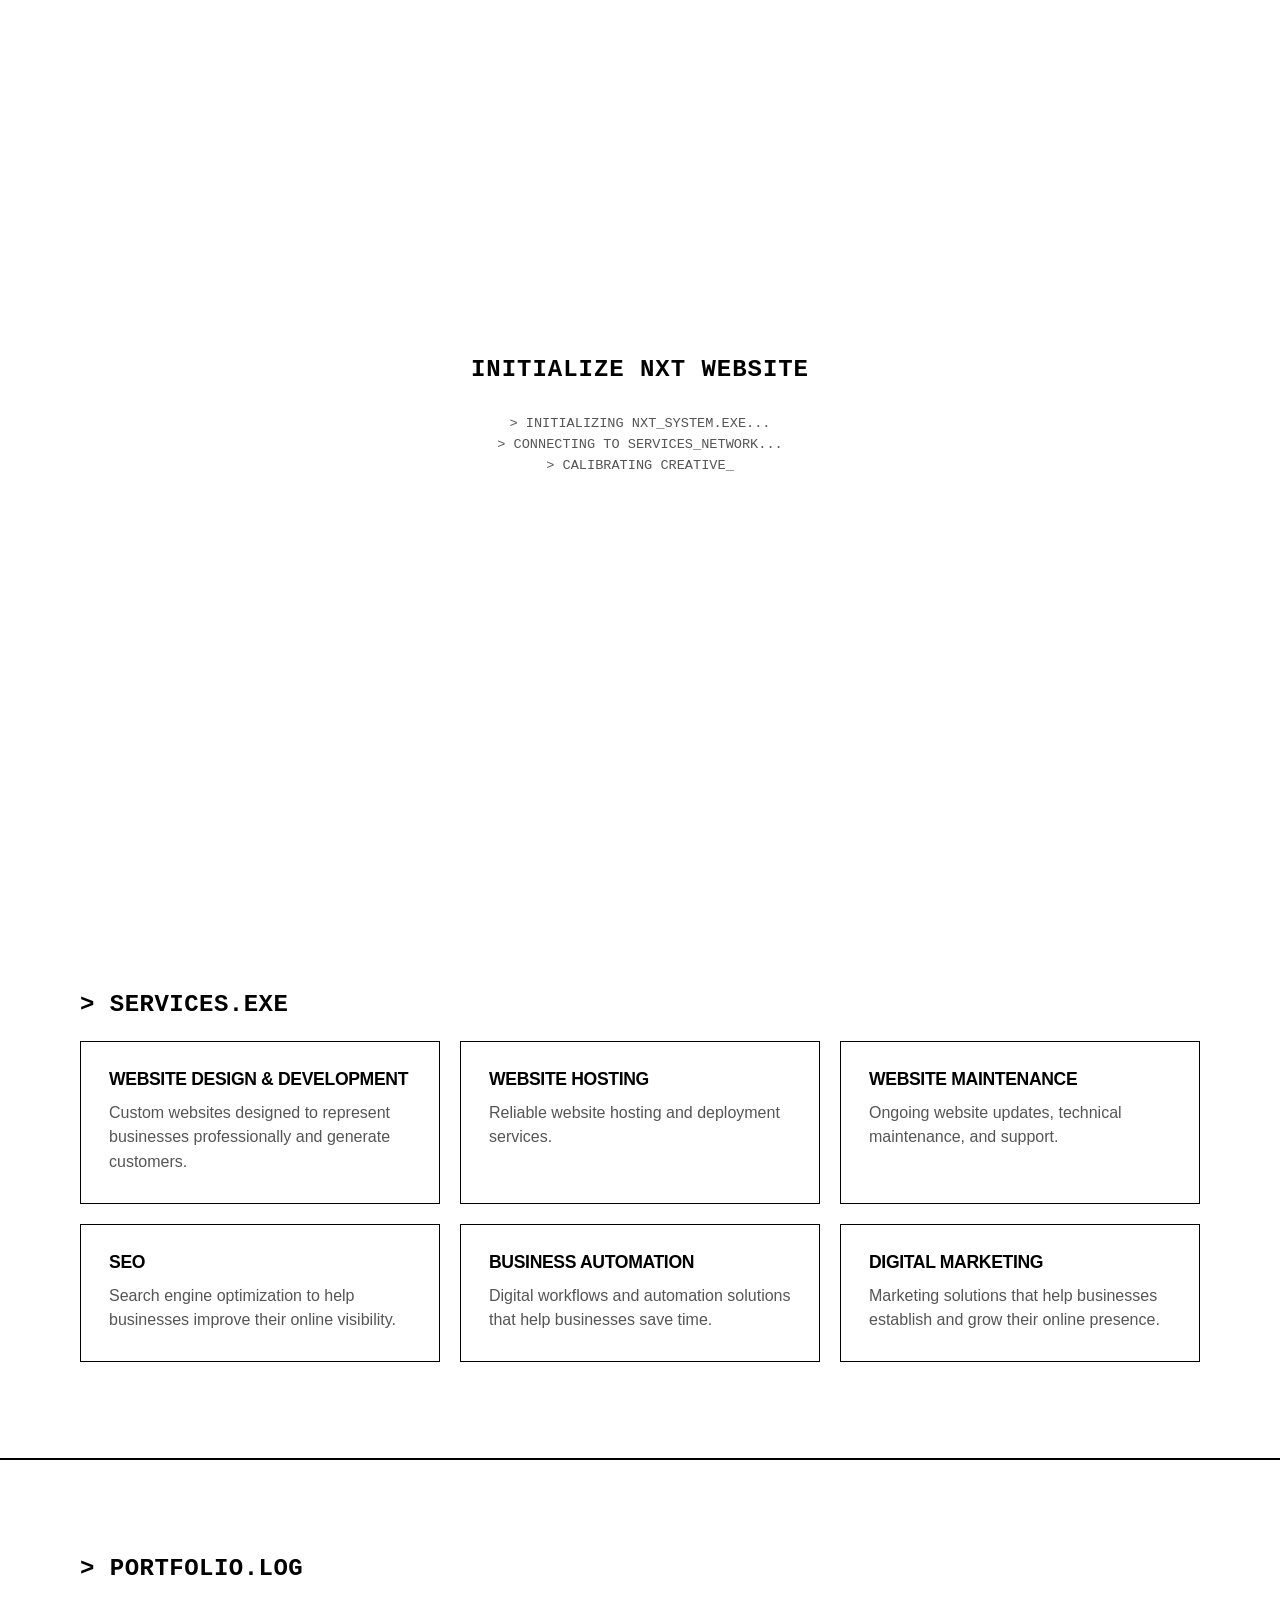
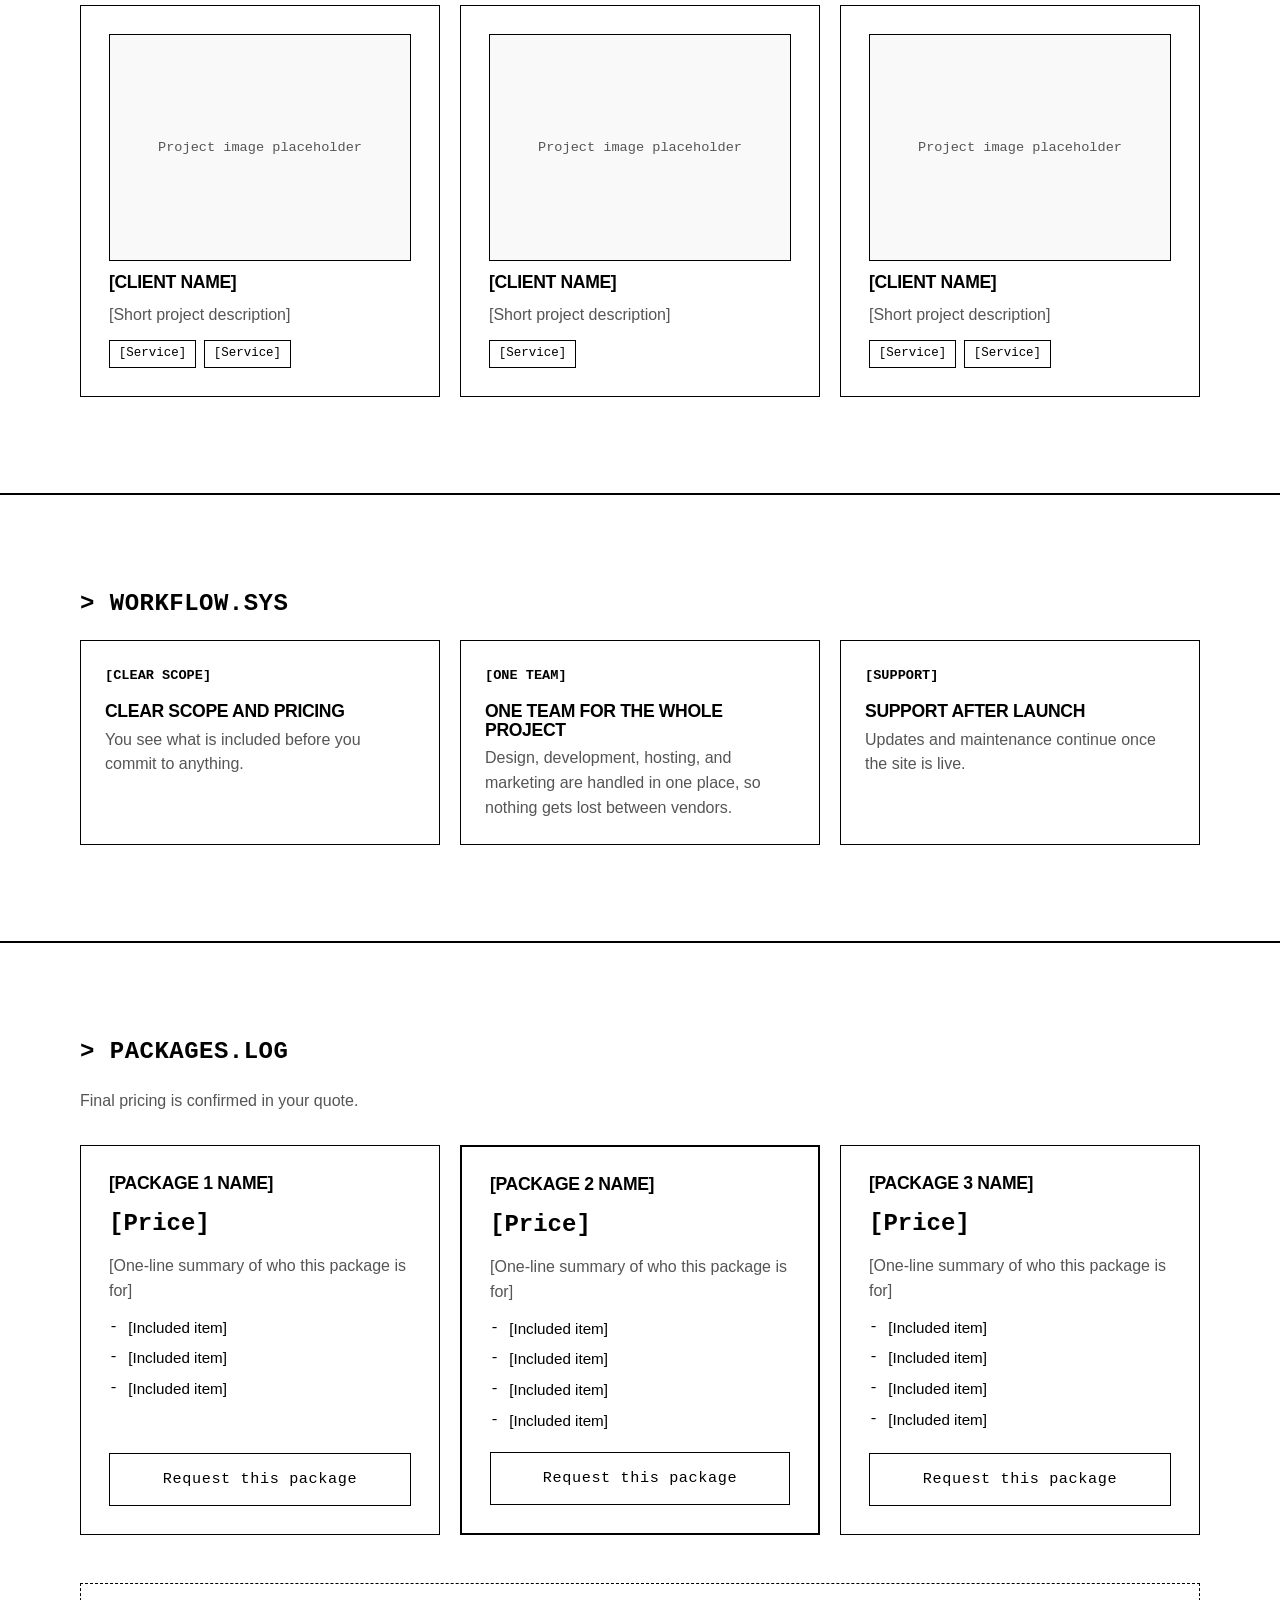
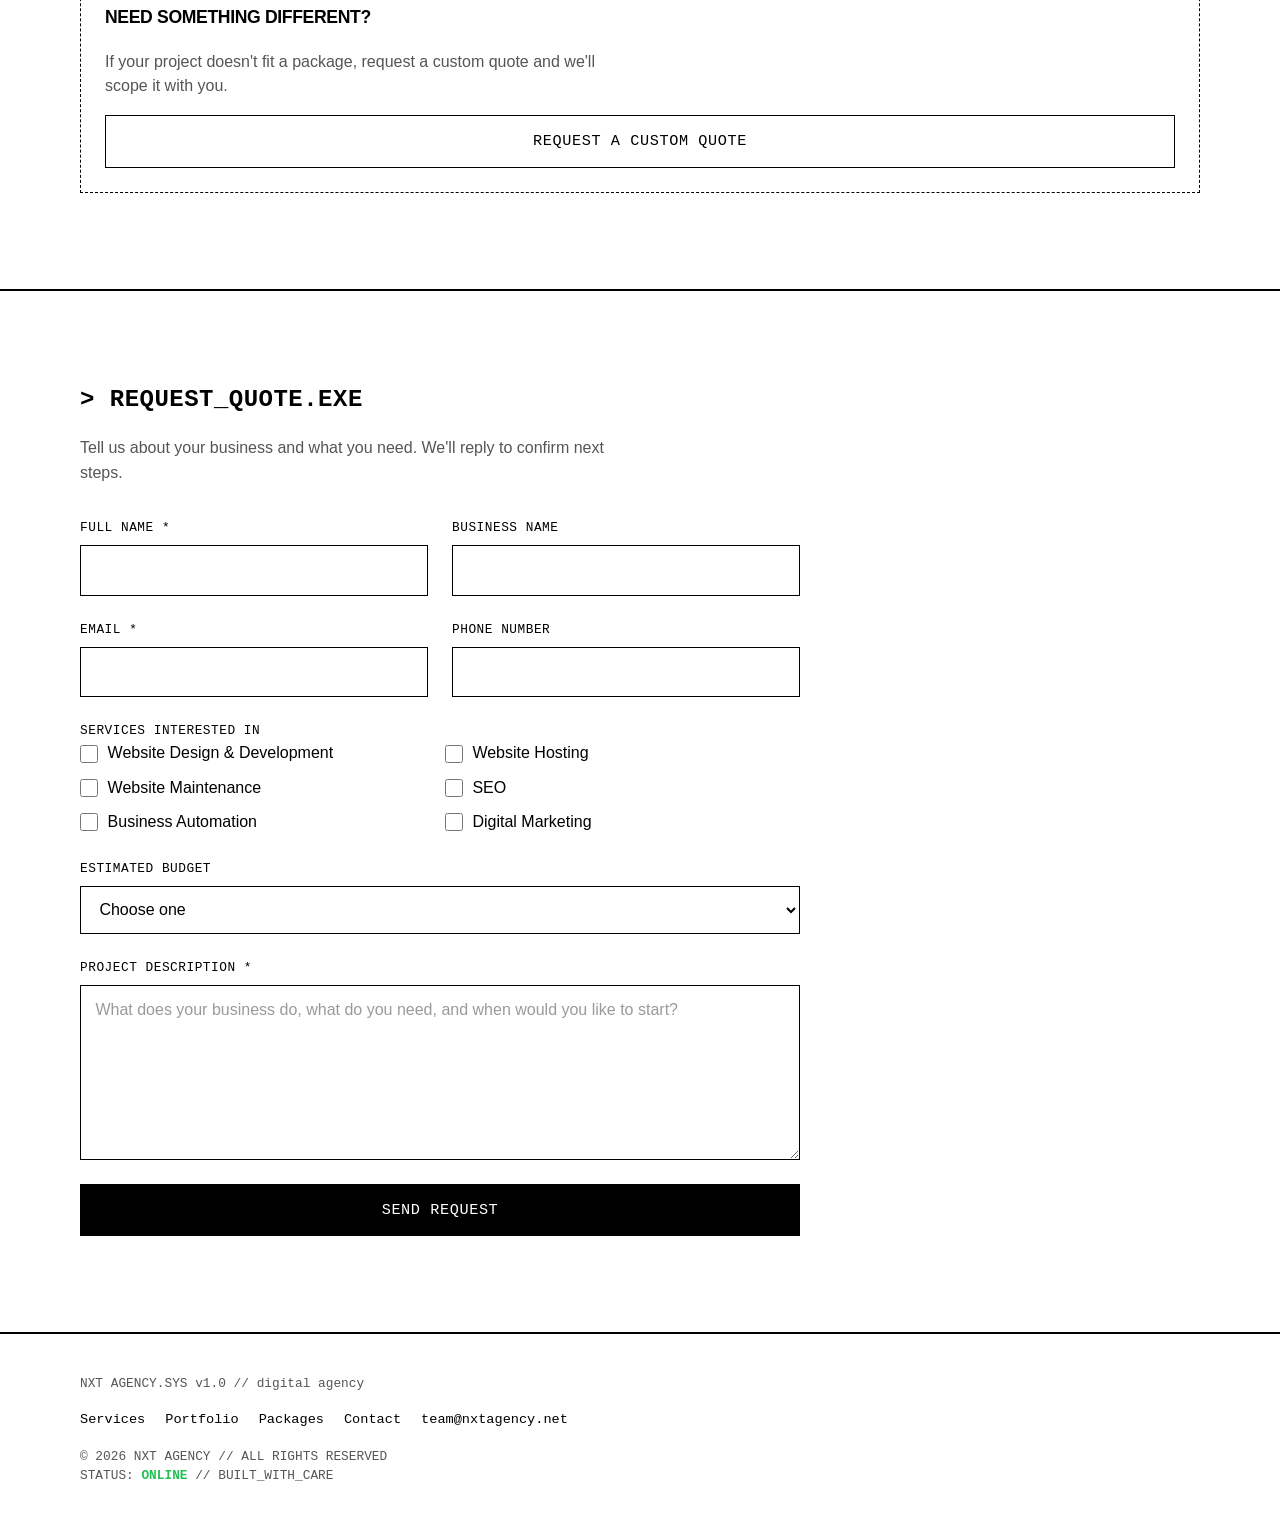
==== index.html @ 53bb3c2a "Update index.html" ====
<!doctype html>
<html lang="en">
<head>
  <meta charset="utf-8">
  <meta name="viewport" content="width=device-width, initial-scale=1">
  <script>document.documentElement.classList.add("js");</script>
  <link rel="icon" type="image/svg+xml" href="assets/logo/logo.svg">
<meta property="og:image" content="https://nxtagencydemo.com/assets/images/og-image.png">
<meta name="twitter:card" content="summary">
<meta name="twitter:image" content="https://nxtagencydemo.com/assets/logo/logo.svg">

  <title>NXT Agency | We build what’s next.</title>
  <meta name="description" content="NXT Agency designs, builds, hosts, maintains, and markets websites and digital systems for businesses.">
  <meta property="og:type" content="website">
  <meta property="og:title" content="NXT Agency | We build what’s next.">
  <meta property="og:description" content="Website design, 3D Render, maintenance, SEO, business automation, and digital marketing.">
  <!-- Add a social preview image once you have one. Use a full URL, e.g. https://username.github.io/repo/assets/images/og-image.jpg -->

  <link rel="stylesheet" href="css/style.css">
  <script src="js/config.js" defer></script>
  <script src="js/main.js" defer></script>
</head>
<body>

  <!-- Startup screen -->
  <div class="startup" id="startup" role="dialog" aria-modal="true" aria-labelledby="startup-title">
    <div class="startup-inner">
      <p class="startup-title" id="startup-title">INITIALIZE NXT WEBSITE</p>
      <ul class="startup-log" id="startup-log" aria-live="polite"></ul>
      <p class="startup-sub" id="startup-sub" hidden>Click to access website and boot the system</p>
      <button class="btn btn-primary startup-btn" id="startup-start" type="button" data-sound="startup" hidden>START SYSTEM</button>
    </div>
  </div>

  <a class="skip-link" href="#main">Skip to content</a>

  <header class="site-header">
    <div class="container header-inner">
      <a class="brand" href="#top" aria-label="NXT Agency, back to top">
        <img class="brand-logo" src="assets/logo/logo.svg" alt="">
        <span class="brand-name">NXT AGENCY</span>
      </a>
      <button class="nav-toggle" type="button" aria-expanded="false" aria-controls="site-nav" aria-label="Menu">
        <span class="nav-toggle-bars" aria-hidden="true"></span>
      </button>
      <nav class="site-nav" id="site-nav" aria-label="Main">
        <ul>
          <li><a href="./#services" data-sound="nav">Services.exe</a></li>
          <li><a href="./#portfolio" data-sound="nav">Portfolio.log</a></li>
          <li><a href="./#packages" data-sound="nav">Packages.sys</a></li>
          <li><a href="./#contact" data-sound="nav">Contact.init</a></li>
        </ul>
        <button class="sound-toggle" type="button" data-sound-toggle aria-pressed="true">Sound on</button>
      </nav>
    </div>
  </header>

  <main id="main">

    <!-- Hero -->
    <section class="hero" id="top">
      <div class="container hero-inner">
        <p class="status">
          <span class="status-dot" aria-hidden="true"></span>
          &gt; SYSTEM_STATUS: ONLINE
        </p>
        <h1>We build what’s next.</h1>
        <p class="typing" data-typing aria-live="off">your next website starts here...</p>
        <p class="hero-lede">
          NXT Agency designs, builds, hosts, and grows websites and digital systems for businesses
          that want to be found and to turn visitors into customers.
        </p>
        <a class="btn btn-primary btn-block" href="#contact" data-sound="click">REQUEST A QUOTE</a>
        <a class="scroll-cue" href="#services" aria-label="Scroll to services">
          <svg viewBox="0 0 24 24" width="22" height="22" aria-hidden="true"><path d="M6 9l6 6 6-6" fill="none" stroke="currentColor" stroke-width="2"/></svg>
        </a>
      </div>
    </section>

    <!-- Services -->
    <section class="panel" id="services" aria-labelledby="services-heading">
      <div class="container">
        <h2 class="panel-title" id="services-heading">&gt; SERVICES.EXE</h2>
        <div class="stack" data-render="services"></div>
      </div>
    </section>

    <!-- Portfolio -->
    <section class="panel" id="portfolio" aria-labelledby="portfolio-heading">
      <div class="container">
        <h2 class="panel-title" id="portfolio-heading">&gt; PORTFOLIO.LOG</h2>
        <div class="stack" data-render="projects"></div>
      </div>
    </section>

    <!-- Why NXT -->
    <section class="panel" id="why" aria-labelledby="why-heading">
      <div class="container">
        <h2 class="panel-title" id="why-heading">&gt; WORKFLOW.SYS</h2>
        <div class="workflow">
          <div class="workflow-step" data-reveal>
            <p class="workflow-tag">[CLEAR SCOPE]</p>
            <h3>Clear scope and pricing</h3>
            <p>You see what is included before you commit to anything.</p>
          </div>
          <div class="workflow-step" data-reveal>
            <p class="workflow-tag">[ONE TEAM]</p>
            <h3>One team for the whole project</h3>
            <p>Design, development, hosting, and marketing are handled in one place, so nothing gets lost between vendors.</p>
          </div>
          <div class="workflow-step" data-reveal>
            <p class="workflow-tag">[SUPPORT]</p>
            <h3>Support after launch</h3>
            <p>Updates and maintenance continue once the site is live.</p>
          </div>
        </div>
      </div>
    </section>

    <!-- Packages -->
    <section class="panel" id="packages" aria-labelledby="packages-heading">
      <div class="container">
        <h2 class="panel-title" id="packages-heading">&gt; PACKAGES.LOG</h2>
        <p class="panel-note">Final pricing is confirmed in your quote.</p>
        <div class="stack" data-render="packages"></div>

        <div class="custom-quote">
          <h3>Need something different?</h3>
          <p>If your project doesn't fit a package, request a custom quote and we'll scope it with you.</p>
          <a class="btn btn-secondary btn-block" href="#contact" data-package-custom>REQUEST A CUSTOM QUOTE</a>
        </div>
      </div>
    </section>

    <!-- Contact / quote form -->
    <section class="panel" id="contact" aria-labelledby="contact-heading">
      <div class="container">
        <h2 class="panel-title" id="contact-heading">&gt; REQUEST_QUOTE.EXE</h2>
        <p class="panel-note">Tell us about your business and what you need. We'll reply to confirm next steps.</p>
        
<form
  class="quote-form"
  id="quote-form"
  action="https://send.webforms.to/wft_gcniic4snytfxi8y79a3"
  method="POST"
>

          <div class="form-row">
            <div class="field">
              <label for="name">Full name *</label>
              <input type="text" id="name" name="name" autocomplete="name" required>
            </div>
            <div class="field">
              <label for="business">Business name</label>
              <input type="text" id="business" name="business" autocomplete="organization">
            </div>
          </div>

          <div class="form-row">
            <div class="field">
              <label for="email">Email *</label>
              <input type="email" id="email" name="email" autocomplete="email" required>
            </div>
            <div class="field">
              <label for="phone">Phone number</label>
              <input type="tel" id="phone" name="phone" autocomplete="tel">
            </div>
          </div>

          <fieldset>
            <legend>Services interested in</legend>
            <div class="check-grid" data-render="service-checkboxes"></div>
          </fieldset>

          <div class="field">
            <label for="budget">Estimated budget</label>
            <select id="budget" name="budget" data-render="budget-options">
              <option value="">Choose one</option>
            </select>
          </div>

          <div class="field">
            <label for="description">Project description *</label>
            <textarea id="description" name="description" rows="6" required
              placeholder="What does your business do, what do you need, and when would you like to start?"></textarea>
          </div>

          <p class="package-note" id="package-note" hidden></p>
          <input type="hidden" id="package-field" name="package" value="">

          <!-- Honeypot: hidden from people, filled only by spam bots -->
          <div class="hp" aria-hidden="true">
            <label>Leave this field empty
              <input type="text" name="_gotcha" tabindex="-1" autocomplete="off">
            </label>
          </div>

          <button class="btn btn-primary btn-block" type="submit" data-sound="click">SEND REQUEST</button>

          <div class="form-status" id="form-status" role="status" hidden></div>

        </form>
      </div>
    </section>

  </main>

  <footer class="site-footer">
    <div class="container footer-inner">
      <p class="footer-id">NXT AGENCY.SYS v1.0 // digital agency</p>
      <ul class="footer-links">
        <li><a href="./#services">Services</a></li>
        <li><a href="./#portfolio">Portfolio</a></li>
        <li><a href="./#packages">Packages</a></li>
        <li><a href="./#contact">Contact</a></li>
        <a href="mailto:team@nxtagency.net" data-contact-email>team@nxtagency.net</a>
      </ul>
      <p class="footer-status">© 2026 NXT AGENCY // ALL RIGHTS RESERVED<br>STATUS: <span class="status-online">ONLINE</span> // BUILT_WITH_CARE</p>
    </div>
  </footer>
<script>
  document.querySelectorAll("[data-typing]").forEach((el) => {
    const text = el.textContent.trim();
    el.textContent = "";

    let i = 0;

    function type() {
      if (i < text.length) {
        el.textContent += text.charAt(i);
        i++;
        setTimeout(type, 45);
      }
    }

    type();
  });
</script>
</body>
</html>
---- css/style.css ----
/*
  NXT Agency stylesheet, matched to the screen recording.

  Colors marked "sampled" were read from pixels in the recording.
  Colors and fonts marked "PLACEHOLDER" are estimates to confirm later.
*/

:root {
  --color-bg: #ffffff;            /* sampled: page background */
  --color-scan: #f9f9f9;          /* sampled: faint scanline tone */
  --color-text: #000000;          /* sampled: headings, labels, buttons */
  --color-muted: #555555;         /* PLACEHOLDER: secondary text */
  --color-line: #000000;          /* sampled: panel borders, header rule */
  --color-line-soft: #d4d4d4;     /* sampled: startup button outline */
  --color-accent: #000000;        /* sampled: primary button fill */
  --color-accent-text: #ffffff;
  --color-status: #23be56;        /* sampled: status dot */
  --color-menu-bg: #000000;       /* sampled: menu panel */
  --color-menu-text: #ffffff;
  --color-error: #b3261e;         /* PLACEHOLDER */

  /* PLACEHOLDER fonts. Swap for the reference typefaces and add @font-face in assets/fonts/. */
  --font-display: "Inter", "Helvetica Neue", Arial, sans-serif;
  --font-body: "Inter", "Helvetica Neue", Arial, sans-serif;
  --font-mono: "JetBrains Mono", "IBM Plex Mono", ui-monospace, Menlo, Consolas, monospace;

  --container: 1120px;
  --space: clamp(1rem, 5vw, 2rem);
  --ease: cubic-bezier(0.2, 0.7, 0.2, 1);
}

/* ---------- Base ---------- */

*,
*::before,
*::after {
  box-sizing: border-box;
}

[hidden] {
  display: none !important;
}

html {
  -webkit-text-size-adjust: 100%;
  scroll-behavior: smooth;
}

html.is-startup,
html.nav-open {
  overflow: hidden;
}

body {
  position: relative;
  isolation: isolate;
  margin: 0;
  background: var(--color-bg);
  color: var(--color-text);
  font-family: var(--font-body);
  font-size: 1rem;
  line-height: 1.55;
  -webkit-font-smoothing: antialiased;
}

/* Faint horizontal scanlines behind the page, as in the reference. */
body::before {
  content: "";
  position: fixed;
  inset: 0;
  z-index: -1;
  pointer-events: none;
  background: repeating-linear-gradient(
    to bottom,
    var(--color-bg) 0 2px,
    var(--color-scan) 2px 3px
  );
}

img {
  max-width: 100%;
  display: block;
}

a {
  color: inherit;
}

h1,
h2,
h3 {
  margin: 0;
  font-family: var(--font-display);
  font-weight: 800;
  line-height: 1.05;
  letter-spacing: -0.02em;
}

h3 {
  font-size: 1.1rem;
  text-transform: uppercase;
  margin-bottom: 0.4em;
}

p {
  margin: 0 0 1em;
  max-width: 60ch;
}

.container {
  width: min(calc(100% - 2 * var(--space)), var(--container));
  margin-inline: auto;
}

section {
  position: relative;
}

/* Anchor targets land just below the sticky header, not under it. */
section[id] {
  scroll-margin-top: 64px;
}

.skip-link {
  position: absolute;
  left: var(--space);
  top: -100px;
  z-index: 300;
  padding: 0.5rem 1rem;
  background: var(--color-accent);
  color: var(--color-accent-text);
}

.skip-link:focus {
  top: var(--space);
}

:focus-visible {
  outline: 2px solid var(--color-text);
  outline-offset: 3px;
}

.sr-only {
  position: absolute;
  width: 1px;
  height: 1px;
  overflow: hidden;
  clip: rect(0 0 0 0);
  white-space: nowrap;
}

/* ---------- Header and menu ---------- */

.site-header {
  position: sticky;
  top: 0;
  z-index: 50;
  background: var(--color-bg);
  border-bottom: 2px solid var(--color-line);
}

.header-inner {
  display: flex;
  align-items: center;
  justify-content: space-between;
  min-height: 64px;
  gap: 1rem;
}

.brand {
  display: flex;
  align-items: center;
  gap: 0.6rem;
  text-decoration: none;
}

.brand-logo {
  width: 28px;
  height: 28px;
}

.brand-name {
  font-family: var(--font-display);
  font-weight: 800;
  letter-spacing: 0.02em;
}

.nav-toggle {
  position: relative;
  width: 44px;
  height: 44px;
  background: none;
  border: 0;
  color: var(--color-text);
  cursor: pointer;
}

.nav-toggle-bars {
  position: absolute;
  top: 50%;
  left: 10px;
  right: 10px;
  height: 2px;
  margin-top: -1px;
  background: currentColor;
  transition: background-color 0.25s var(--ease);
}

.nav-toggle-bars::before,
.nav-toggle-bars::after {
  content: "";
  position: absolute;
  left: 0;
  right: 0;
  height: 2px;
  background: currentColor;
  transition: transform 0.3s var(--ease);
}

.nav-toggle-bars::before {
  top: -7px;
}

.nav-toggle-bars::after {
  top: 7px;
}

/* Open state: bars become an X, as in the reference. */
.nav-toggle[aria-expanded="true"] .nav-toggle-bars {
  background: transparent;
}

.nav-toggle[aria-expanded="true"] .nav-toggle-bars::before {
  transform: translateY(7px) rotate(45deg);
}

.nav-toggle[aria-expanded="true"] .nav-toggle-bars::after {
  transform: translateY(-7px) rotate(-45deg);
}

/* Mobile menu: full-width black panel with mono items, as in the reference. */
.site-nav {
  position: fixed;
  top: 66px;
  left: 0;
  right: 0;
  bottom: 0;
  display: none;
  flex-direction: column;
  gap: 2rem;
  padding: 2rem var(--space);
  background: var(--color-menu-bg);
  color: var(--color-menu-text);
}

.site-nav.is-open {
  display: flex;
}

.site-nav ul {
  display: flex;
  flex-direction: column;
  margin: 0;
  padding: 0;
  list-style: none;
  border-top: 1px solid #333333;
}

.site-nav li {
  border-bottom: 1px solid #333333;
}

.site-nav a {
  display: block;
  padding: 1.1rem 0.75rem;
  font-family: var(--font-mono);
  font-size: 1rem;
  text-decoration: none;
  color: var(--color-menu-text);
  transition: background-color 0.2s, color 0.2s;
}

.site-nav a:hover,
.site-nav a[aria-current="true"] {
  background: var(--color-menu-text);
  color: var(--color-menu-bg);
}

.sound-toggle {
  align-self: flex-start;
  min-height: 40px;
  padding: 0.5rem 0.85rem;
  font: inherit;
  font-family: var(--font-mono);
  font-size: 0.85rem;
  color: var(--color-menu-text);
  background: none;
  border: 1px solid #555555;
  cursor: pointer;
}

.sound-toggle:hover {
  border-color: var(--color-menu-text);
}

.sound-toggle[aria-pressed="false"] {
  opacity: 0.6;
}

@media (min-width: 800px) {
  .nav-toggle {
    display: none;
  }

  .site-nav {
    position: static;
    display: flex;
    flex-direction: row;
    align-items: center;
    gap: 1.5rem;
    padding: 0;
    background: none;
    color: var(--color-text);
  }

  .site-nav ul {
    flex-direction: row;
    border: 0;
  }

  .site-nav li {
    border: 0;
  }

  .site-nav a {
    padding: 0.4rem 0.7rem;
    font-size: 0.85rem;
    color: var(--color-text);
  }

  .site-nav a:hover,
  .site-nav a[aria-current="true"] {
    background: var(--color-text);
    color: var(--color-bg);
  }

  .sound-toggle {
    min-height: 34px;
    color: var(--color-text);
    border-color: var(--color-text);
  }

  .sound-toggle:hover {
    border-color: var(--color-text);
  }
}

/* ---------- Startup screen ---------- */

.startup {
  position: fixed;
  inset: 0;
  z-index: 200;
  display: flex;
  align-items: center;
  justify-content: center;
  padding: var(--space);
  background: var(--color-bg);
  transition: opacity 0.6s var(--ease);
}

.startup.is-hidden {
  opacity: 0;
  pointer-events: none;
}

.startup-inner {
  width: min(100%, 520px);
  text-align: center;
}

.startup-title {
  margin-bottom: 1.5rem;
  font-family: var(--font-mono);
  font-size: clamp(1.1rem, 4.5vw, 1.5rem);
  font-weight: 700;
  letter-spacing: 0.04em;
}

.startup-log {
  min-height: 7rem;
  margin: 0 0 1.5rem;
  padding: 0;
  list-style: none;
  font-family: var(--font-mono);
  font-size: 0.85rem;
  color: var(--color-muted);
  text-align: center;
}

.startup-sub {
  margin-bottom: 1.5rem;
  font-family: var(--font-mono);
  font-size: 0.9rem;
  color: var(--color-muted);
  max-width: none;
}

.startup-btn {
  min-width: 260px;
  box-shadow: 0 0 0 4px var(--color-bg), 0 0 0 5px var(--color-line-soft);
}

/* ---------- Buttons ---------- */

.btn {
  display: inline-flex;
  align-items: center;
  justify-content: center;
  min-height: 52px;
  padding: 0.85rem 1.5rem;
  font-family: var(--font-mono);
  font-size: 0.95rem;
  letter-spacing: 0.04em;
  text-decoration: none;
  color: var(--color-text);
  background: var(--color-bg);
  border: 1px solid var(--color-text);
  cursor: pointer;
  transition: background-color 0.2s, color 0.2s;
}

.btn-primary {
  background: var(--color-accent);
  color: var(--color-accent-text);
}

.btn-primary:hover {
  background: var(--color-bg);
  color: var(--color-text);
}

.btn-secondary:hover {
  background: var(--color-text);
  color: var(--color-bg);
}

.btn-block {
  display: flex;
  width: 100%;
}

.btn:disabled {
  opacity: 0.5;
  cursor: not-allowed;
}

/* ---------- Hero ---------- */

.hero {
  padding: clamp(4rem, 14vh, 8rem) 0 clamp(3rem, 8vh, 5rem);
  min-height: 92vh;
  display: flex;
  align-items: center;
}

.hero-inner {
  display: flex;
  flex-direction: column;
  align-items: center;
  text-align: center;
  gap: 1.5rem;
}

.status {
  display: flex;
  align-items: center;
  gap: 0.6rem;
  margin: 0;
  max-width: none;
  font-family: var(--font-mono);
  font-size: 0.9rem;
}

.status-dot {
  width: 10px;
  height: 10px;
  border-radius: 50%;
  background: var(--color-status);
}

.hero h1 {
  font-size: clamp(3rem, 15vw, 6.5rem);
  font-weight: 900;
  line-height: 0.92;
  letter-spacing: -0.03em;
  text-transform: uppercase;
}

/* Typing line with a block cursor, as in the reference. */
.typing {
  margin: 0;
  max-width: none;
  min-height: 1.6em;
  font-family: var(--font-mono);
  font-size: clamp(1rem, 3.5vw, 1.35rem);
}

.typing::after {
  content: "";
  display: inline-block;
  width: 0.55em;
  height: 1em;
  margin-left: 0.1em;
  vertical-align: -0.15em;
  background: currentColor;
  animation: blink 1s steps(1) infinite;
}

@keyframes blink {
  50% {
    opacity: 0;
  }
}

.hero-lede {
  margin: 0;
  max-width: 48ch;
  color: var(--color-muted);
  font-size: 1rem;
}

.hero .btn-block {
  max-width: 420px;
  margin-top: 0.5rem;
}

.scroll-cue {
  margin-top: 1.5rem;
  color: var(--color-text);
  animation: bob 1.8s var(--ease) infinite;
}

@keyframes bob {
  50% {
    transform: translateY(6px);
  }
}

@media (min-width: 800px) {
  .hero-inner {
    max-width: 900px;
    margin-inline: auto;
  }
}

/* ---------- Panels (sections below the hero) ---------- */

.panel {
  padding: clamp(3.5rem, 9vw, 6rem) 0;
  border-top: 2px solid var(--color-line);
}

.panel-title {
  margin-bottom: 1.5rem;
  font-family: var(--font-mono);
  font-size: clamp(1.1rem, 3.5vw, 1.5rem);
  font-weight: 700;
  letter-spacing: 0.02em;
  text-transform: uppercase;
}

.panel-note {
  margin-bottom: 2rem;
  color: var(--color-muted);
}

.stack {
  display: grid;
  gap: 1.25rem;
}

@media (min-width: 720px) {
  .stack {
    grid-template-columns: repeat(2, 1fr);
  }
}

@media (min-width: 1000px) {
  .stack {
    grid-template-columns: repeat(3, 1fr);
  }
}

/* ---------- Cards ---------- */

.card {
  display: flex;
  flex-direction: column;
  gap: 0.75rem;
  padding: clamp(1.25rem, 4vw, 1.75rem);
  background: var(--color-bg);
  border: 1px solid var(--color-line);
}

.card-title {
  margin: 0;
}

.card p {
  margin: 0;
  color: var(--color-muted);
}

.project-media {
  width: 100%;
  aspect-ratio: 4 / 3;
  object-fit: cover;
  border: 1px solid var(--color-line);
}

.project-placeholder {
  display: grid;
  place-items: center;
  background: var(--color-scan);
  color: var(--color-muted);
  font-family: var(--font-mono);
  font-size: 0.85rem;
}

.tags {
  display: flex;
  flex-wrap: wrap;
  gap: 0.5rem;
  margin: 0;
  padding: 0;
  list-style: none;
}

.tags li {
  padding: 0.2rem 0.55rem;
  border: 1px solid var(--color-line);
  font-family: var(--font-mono);
  font-size: 0.78rem;
}

.text-link {
  align-self: flex-start;
  font-family: var(--font-mono);
  font-size: 0.9rem;
  text-underline-offset: 4px;
}

.package {
  height: 100%;
}

.package.is-highlighted {
  border-width: 2px;
}

.package-price {
  font-family: var(--font-mono);
  font-size: 1.5rem;
  font-weight: 700;
  color: var(--color-text) !important;
}

.check-list {
  display: grid;
  gap: 0.45rem;
  margin: 0 0 0.5rem;
  padding: 0;
  list-style: none;
}

.check-list li {
  position: relative;
  padding-left: 1.2rem;
  color: var(--color-text);
  font-size: 0.95rem;
}

.check-list li::before {
  content: "-";
  position: absolute;
  left: 0;
  font-family: var(--font-mono);
}

.package .btn {
  margin-top: auto;
}

/* ---------- Workflow (why NXT) ---------- */

.workflow {
  display: grid;
  gap: 1.25rem;
}

@media (min-width: 800px) {
  .workflow {
    grid-template-columns: repeat(3, 1fr);
  }
}

.workflow-step {
  padding: 1.5rem;
  border: 1px solid var(--color-line);
  background: var(--color-bg);
}

.workflow-tag {
  margin-bottom: 1rem;
  font-family: var(--font-mono);
  font-size: 0.85rem;
  font-weight: 700;
}

.workflow-step p:last-child {
  margin: 0;
  color: var(--color-muted);
}

/* ---------- Custom quote ---------- */

.custom-quote {
  margin-top: 3rem;
  padding: 1.5rem;
  border: 1px dashed var(--color-line);
  display: grid;
  gap: 1rem;
}

.custom-quote p {
  margin: 0;
  color: var(--color-muted);
}

/* ---------- Quote form ---------- */

.quote-form {
  display: grid;
  gap: 1.5rem;
  max-width: 720px;
}

.form-row {
  display: grid;
  gap: 1.5rem;
}

@media (min-width: 700px) {
  .form-row {
    grid-template-columns: 1fr 1fr;
  }
}

.field,
fieldset {
  display: grid;
  gap: 0.45rem;
  margin: 0;
  padding: 0;
  min-width: 0;
  border: 0;
}

.field label,
legend {
  padding: 0;
  font-family: var(--font-mono);
  font-size: 0.8rem;
  letter-spacing: 0.04em;
  text-transform: uppercase;
}

input[type="text"],
input[type="email"],
input[type="tel"],
select,
textarea {
  width: 100%;
  min-height: 48px;
  padding: 0.75rem 0.9rem;
  font: inherit;
  color: var(--color-text);
  background: var(--color-bg);
  border: 1px solid var(--color-line);
  border-radius: 0;
}

input::placeholder,
textarea::placeholder {
  color: #9a9a9a;
}

textarea {
  min-height: 140px;
  resize: vertical;
}

.check-grid {
  display: grid;
  grid-template-columns: 1fr;
  gap: 0.6rem;
}

@media (min-width: 640px) {
  .check-grid {
    grid-template-columns: 1fr 1fr;
  }
}

.check {
  display: flex;
  align-items: center;
  gap: 0.6rem;
  cursor: pointer;
}

.check input {
  width: 18px;
  height: 18px;
  margin: 0;
  accent-color: var(--color-text);
}

/* Honeypot: off-screen for people, still present in the markup for bots. */
.hp {
  position: absolute;
  left: -10000px;
  width: 1px;
  height: 1px;
  overflow: hidden;
}

.form-status {
  max-width: 720px;
  padding: 1rem 1.1rem;
  border: 1px solid var(--color-line);
}

.form-status.is-error {
  border-color: var(--color-error);
  color: var(--color-error);
}

.package-note {
  font-family: var(--font-mono);
  font-size: 0.9rem;
}

/* ---------- Footer ---------- */

.site-footer {
  padding: 2.5rem 0 3rem;
  border-top: 2px solid var(--color-line);
  font-size: 0.85rem;
}

.footer-inner {
  display: grid;
  gap: 1rem;
}

.footer-id,
.footer-status {
  margin: 0;
  max-width: none;
  font-family: var(--font-mono);
  font-size: 0.8rem;
  color: var(--color-muted);
}

.footer-links {
  display: flex;
  flex-wrap: wrap;
  gap: 0.6rem 1.25rem;
  margin: 0;
  padding: 0;
  list-style: none;
  font-family: var(--font-mono);
}

.footer-links a {
  text-decoration: none;
}

.footer-links a:hover {
  text-decoration: underline;
}

/* ---------- Scroll reveals (only when JavaScript runs) ---------- */

.js [data-reveal] {
  opacity: 0;
  transform: translateY(12px);
  transition: opacity 0.6s var(--ease), transform 0.6s var(--ease);
}

.js [data-reveal].is-visible {
  opacity: 1;
  transform: none;
}

/* ---------- Reduced motion ---------- */

@media (prefers-reduced-motion: reduce) {
  *,
  *::before,
  *::after {
    animation-duration: 0.01ms !important;
    animation-iteration-count: 1 !important;
    transition-duration: 0.01ms !important;
    scroll-behavior: auto !important;
  }

  .typing::after {
    animation: none;
  }

  .scroll-cue {
    animation: none;
  }

  .js [data-reveal] {
    opacity: 1;
    transform: none;
  }
}
.status-online {
  color: #23be56;
  font-weight: 700;
}
.brand-name {
  display: none;
}
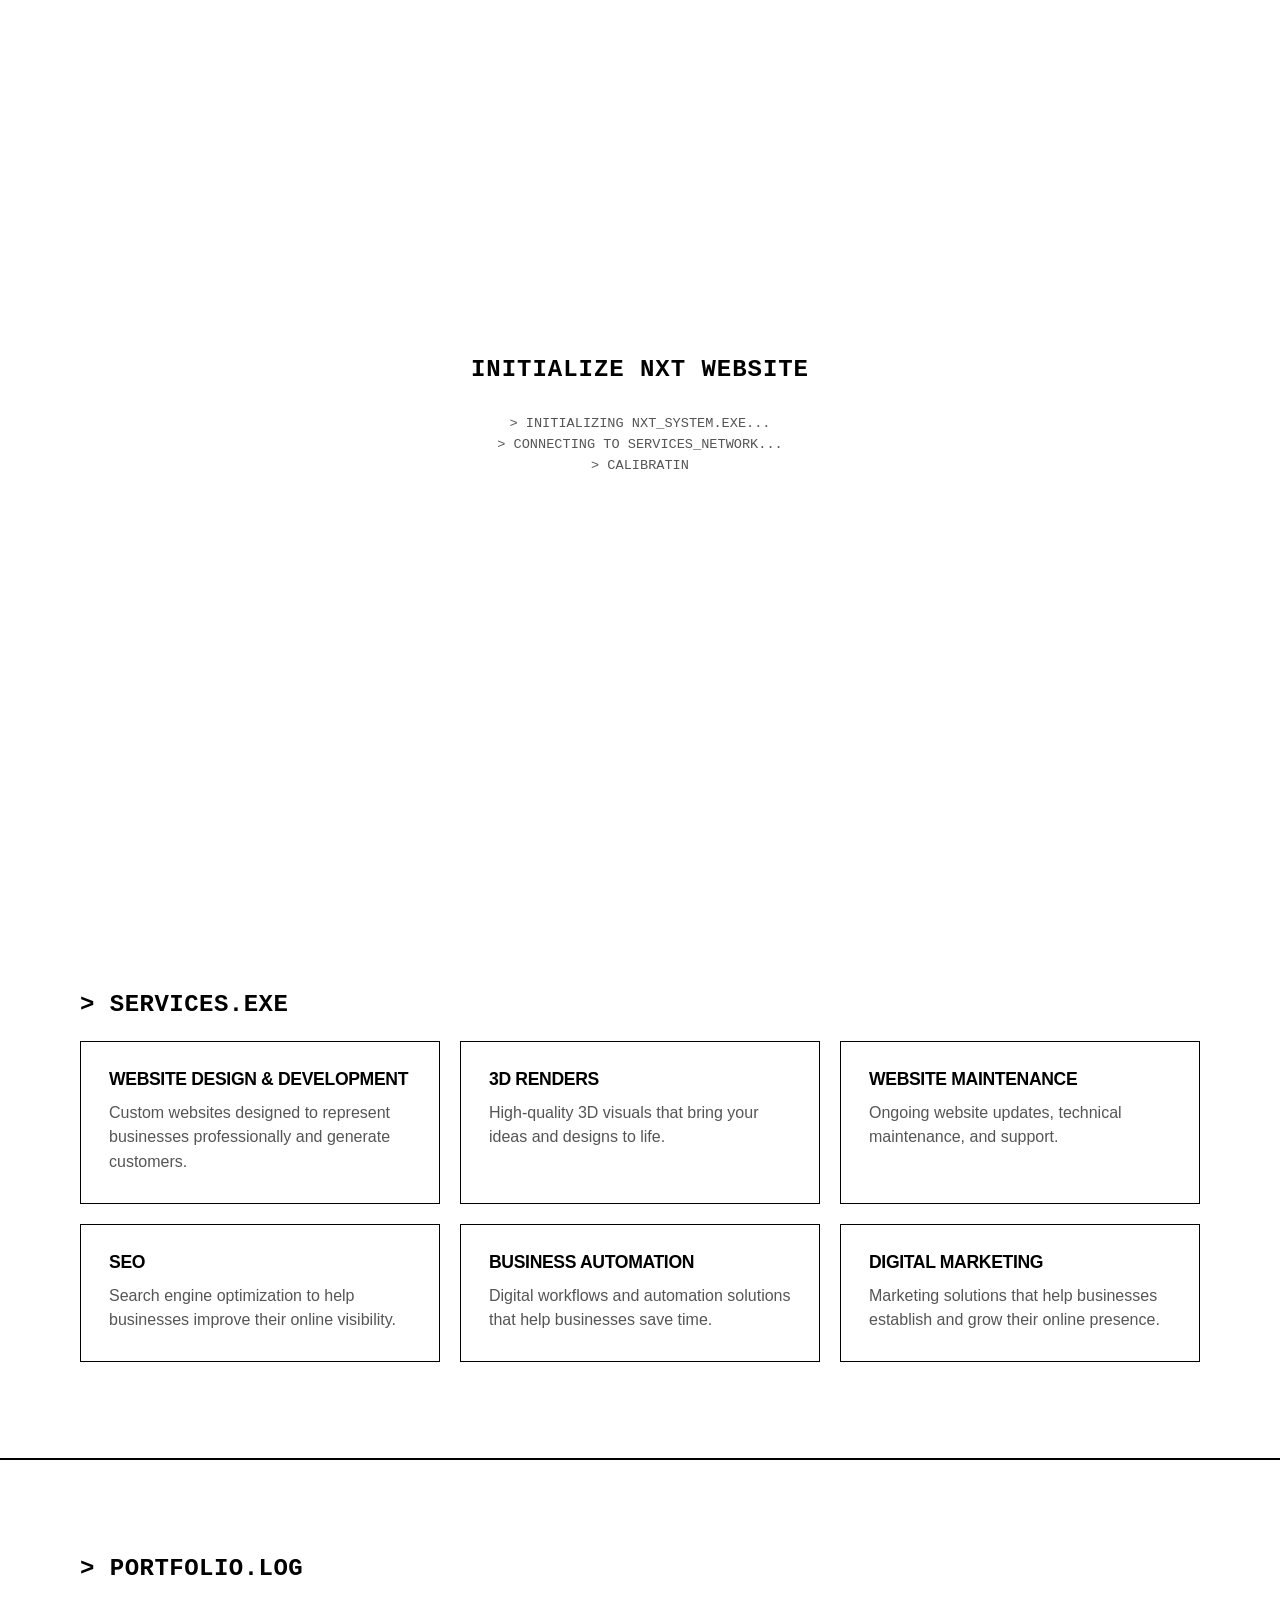
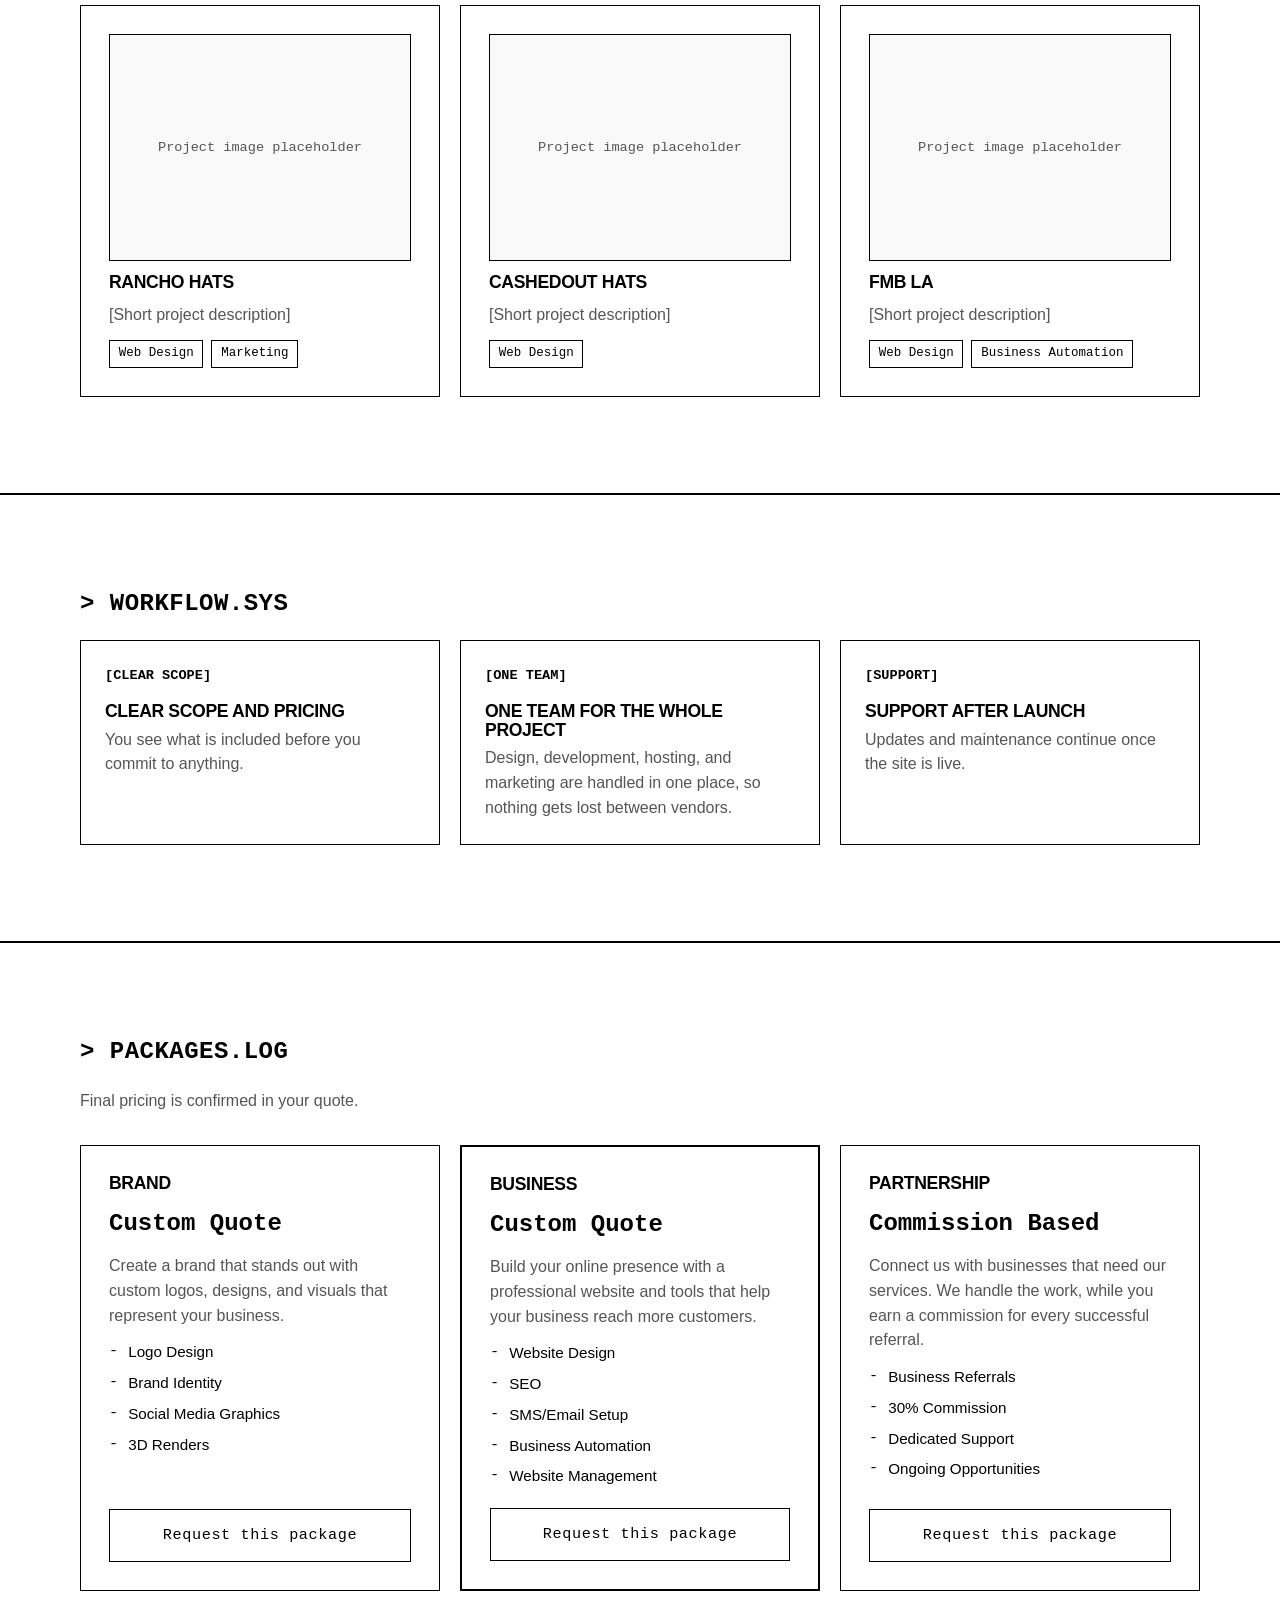
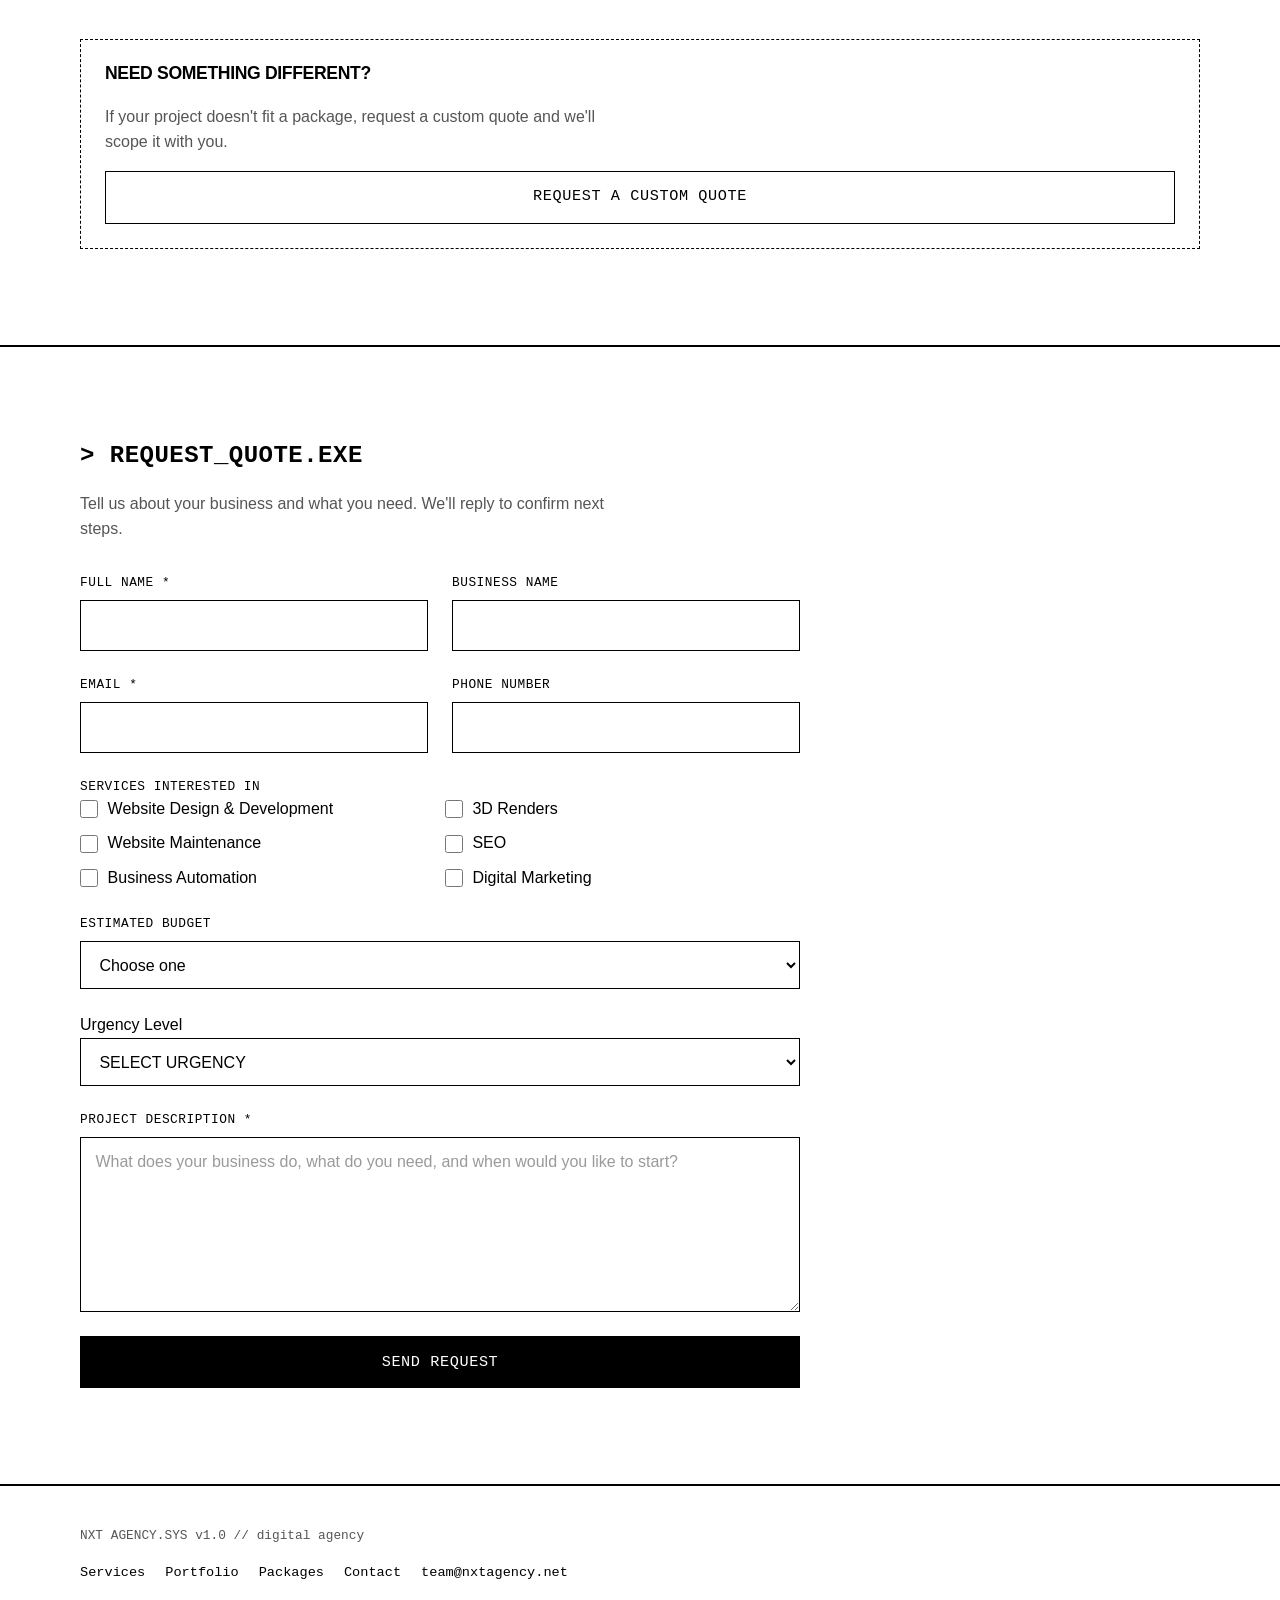
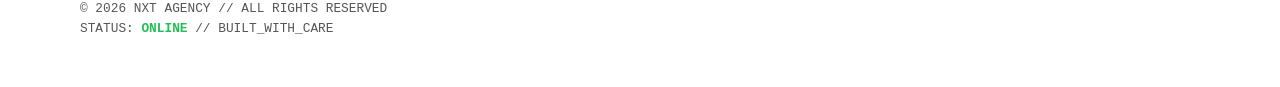
==== commit 3db1f17a: "Update index.html" ====
--- a/index.html
+++ b/index.html
@@ -178,7 +178,16 @@
               <option value="">Choose one</option>
             </select>
           </div>
-
+<div class="form-group">
+  <label for="urgency">Urgency Level</label>
+  <select id="urgency" name="urgency" required>
+    <option value="" selected disabled>SELECT URGENCY</option>
+    <option value="Critical - Need it now">CRITICAL - NEED IT NOW</option>
+    <option value="High - Within 2 weeks">HIGH - WITHIN 2 WEEKS</option>
+    <option value="Medium - This month">MEDIUM - THIS MONTH</option>
+    <option value="Low - Planning ahead">LOW - PLANNING AHEAD</option>
+  </select>
+</div>
           <div class="field">
             <label for="description">Project description *</label>
             <textarea id="description" name="description" rows="6" required
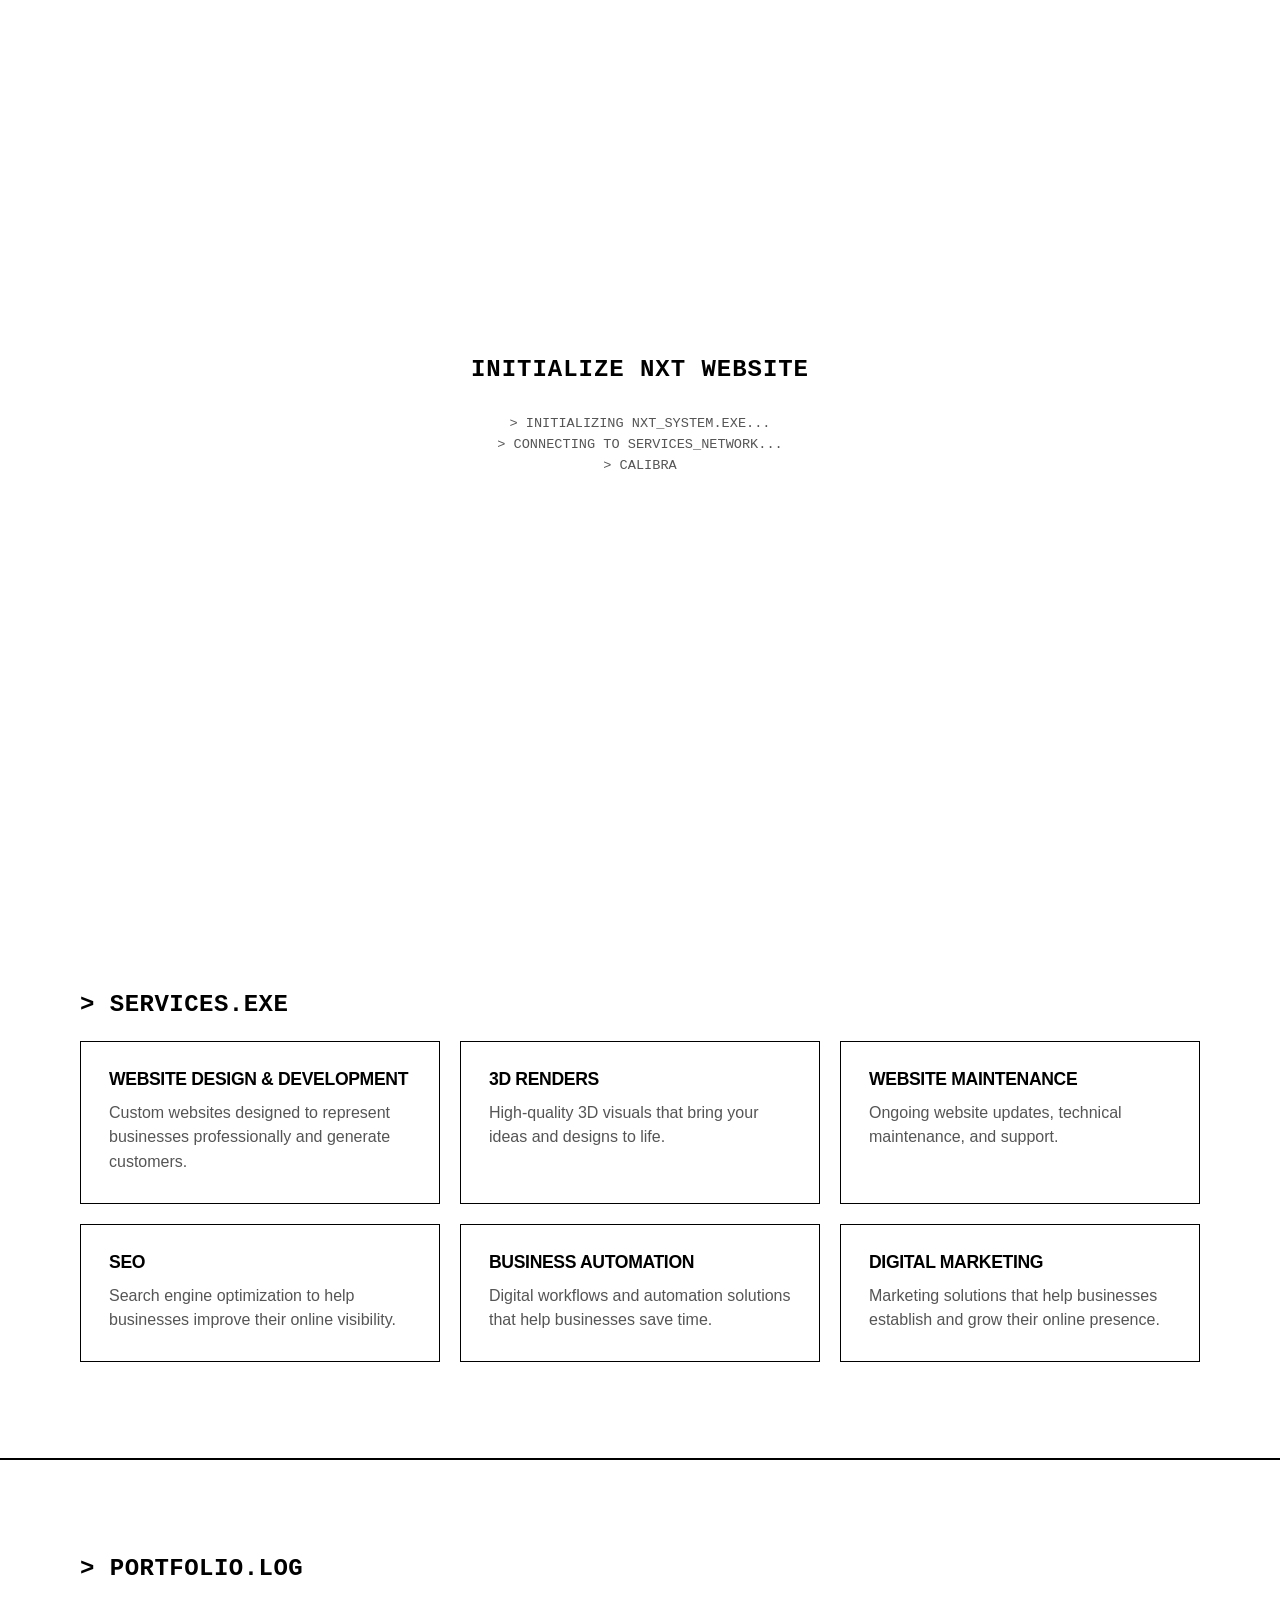
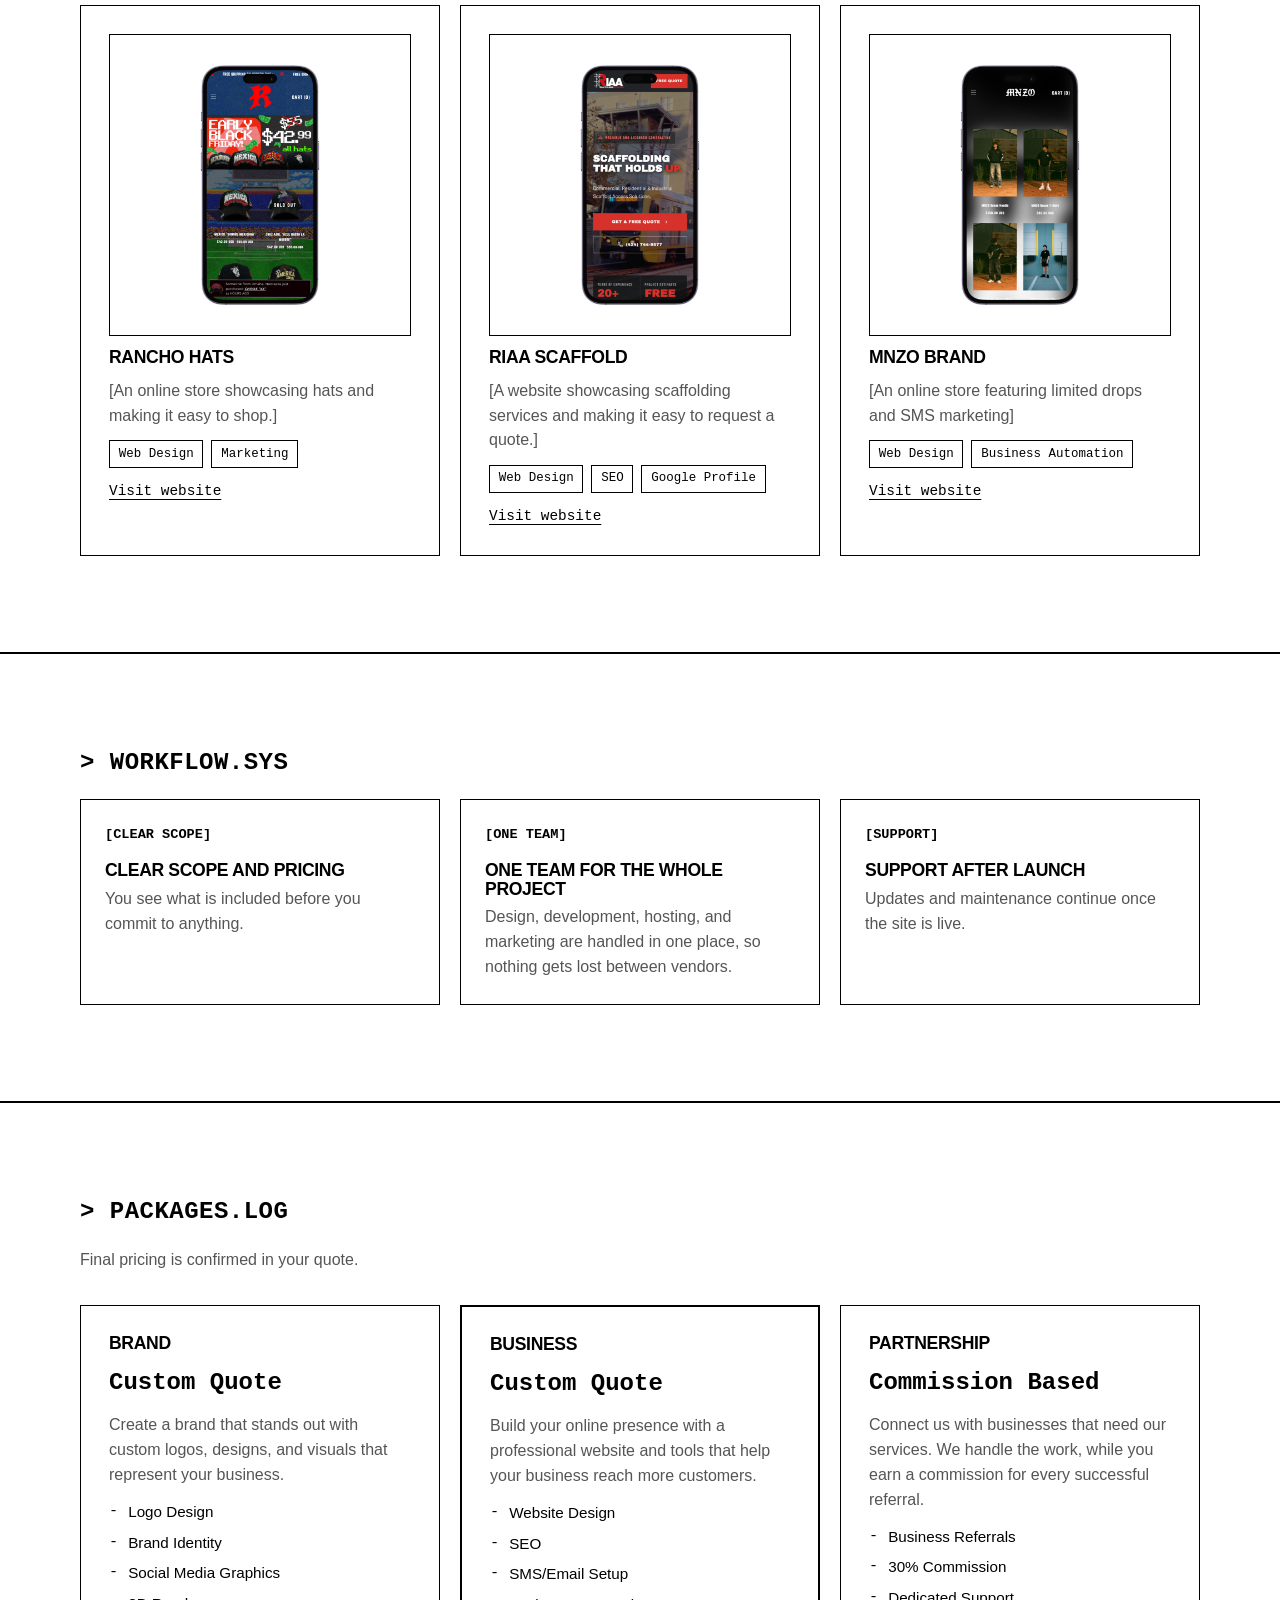
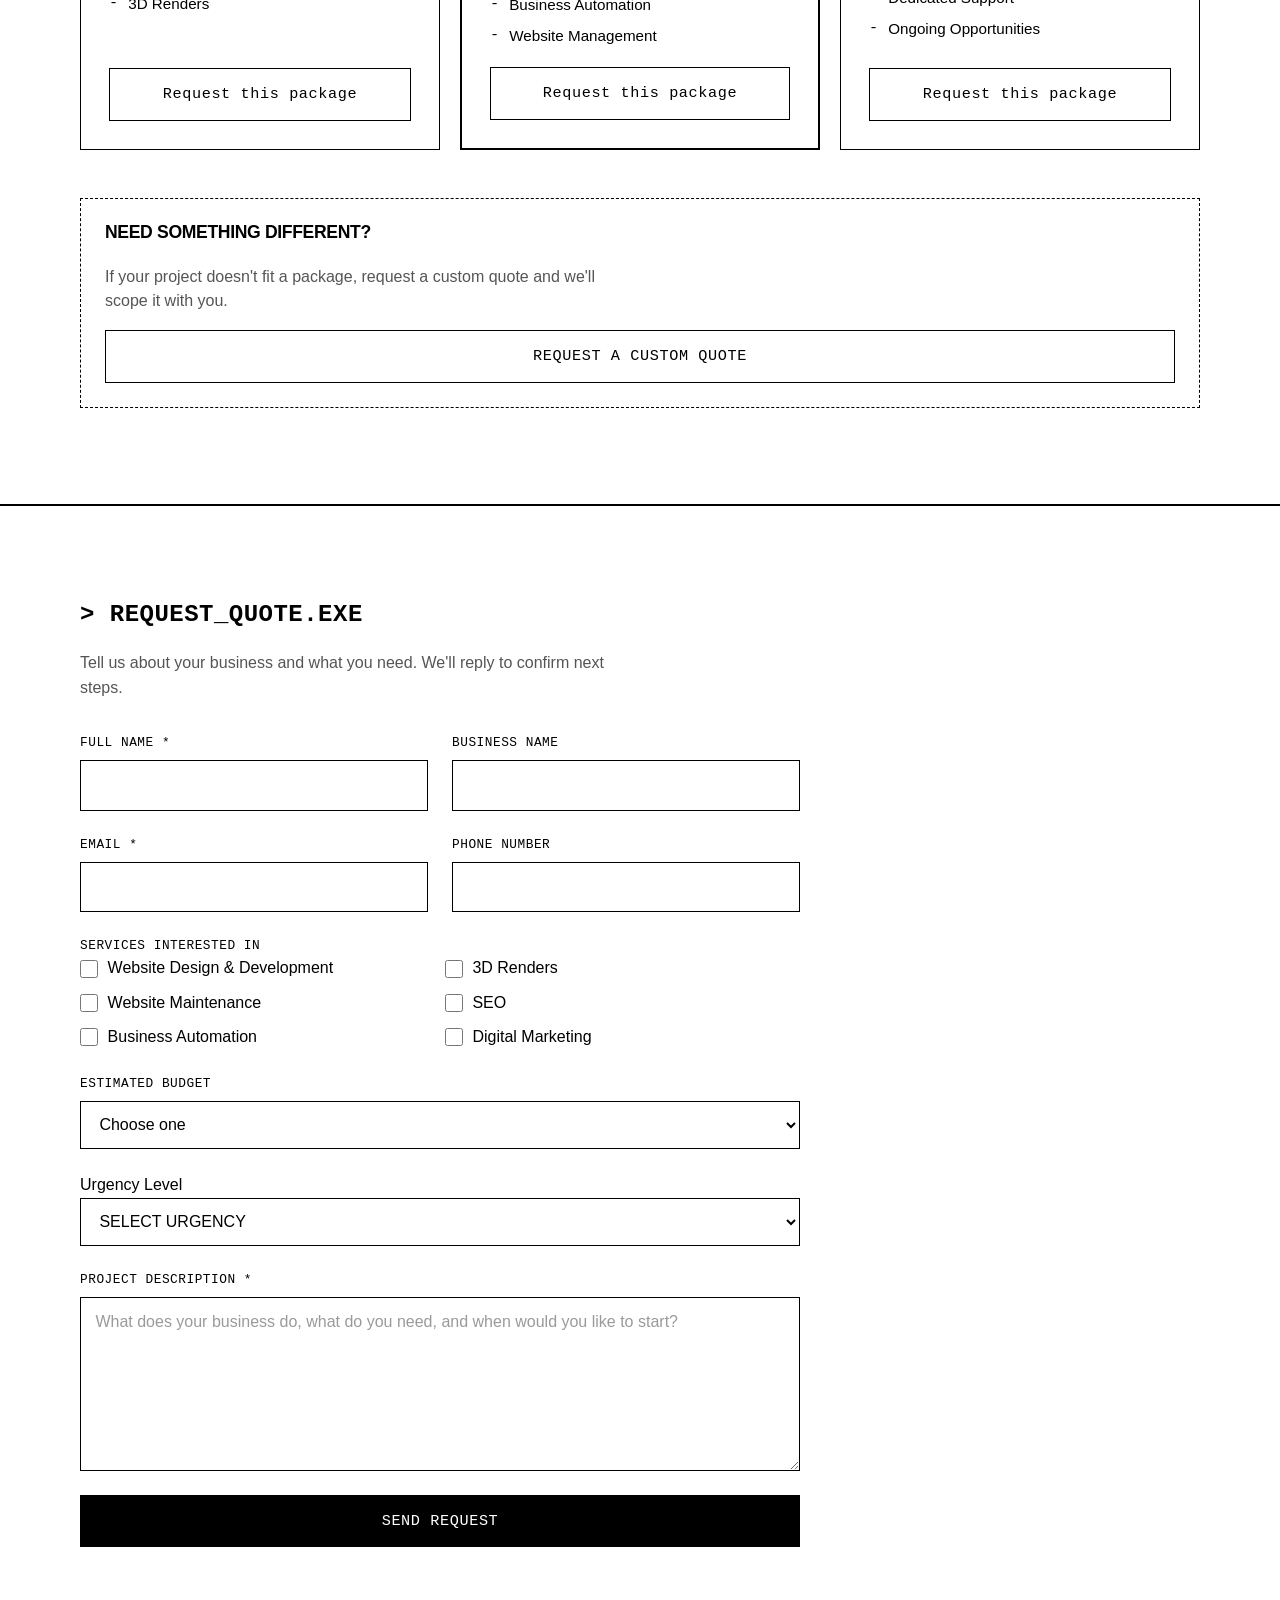
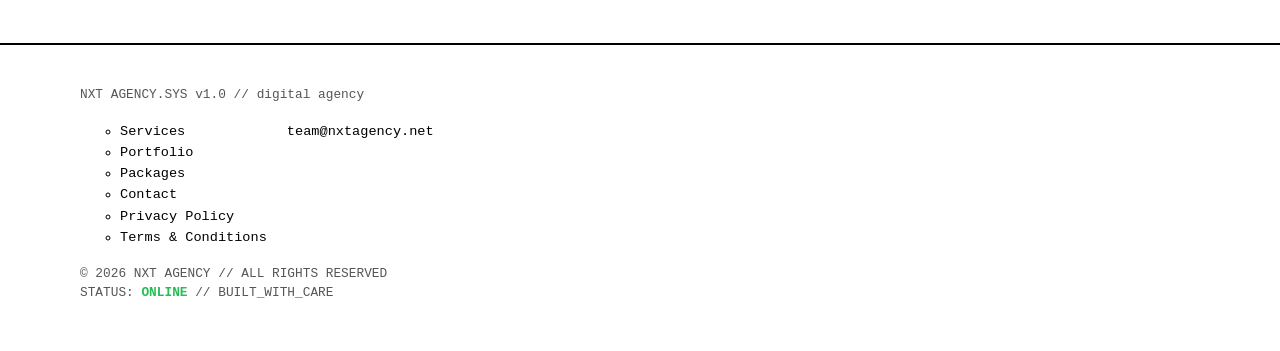
==== commit c5f0612c: "Update index.html" ====
--- a/index.html
+++ b/index.html
@@ -45,10 +45,14 @@
       </button>
       <nav class="site-nav" id="site-nav" aria-label="Main">
         <ul>
-          <li><a href="./#services" data-sound="nav">Services.exe</a></li>
-          <li><a href="./#portfolio" data-sound="nav">Portfolio.log</a></li>
-          <li><a href="./#packages" data-sound="nav">Packages.sys</a></li>
-          <li><a href="./#contact" data-sound="nav">Contact.init</a></li>
+         <ul>
+  <li><a href="./#services" data-sound="nav">Services.exe</a></li>
+  <li><a href="./#portfolio" data-sound="nav">Portfolio.log</a></li>
+  <li><a href="./#packages" data-sound="nav">Packages.sys</a></li>
+  <li><a href="./#contact" data-sound="nav">Contact.init</a></li>
+  <li><a href="privacy-policy.html" data-sound="nav">Privacy Policy</a></li>
+  <li><a href="terms.html" data-sound="nav">Terms & Conditions</a></li>
+</ul>
         </ul>
         <button class="sound-toggle" type="button" data-sound-toggle aria-pressed="true">Sound on</button>
       </nav>
@@ -218,10 +222,14 @@
     <div class="container footer-inner">
       <p class="footer-id">NXT AGENCY.SYS v1.0 // digital agency</p>
       <ul class="footer-links">
-        <li><a href="./#services">Services</a></li>
-        <li><a href="./#portfolio">Portfolio</a></li>
-        <li><a href="./#packages">Packages</a></li>
-        <li><a href="./#contact">Contact</a></li>
+        <ul>
+  <li><a href="./#services">Services</a></li>
+  <li><a href="./#portfolio">Portfolio</a></li>
+  <li><a href="./#packages">Packages</a></li>
+  <li><a href="./#contact">Contact</a></li>
+  <li><a href="privacy-policy.html">Privacy Policy</a></li>
+  <li><a href="terms.html">Terms & Conditions</a></li>
+</ul>
         <a href="mailto:team@nxtagency.net" data-contact-email>team@nxtagency.net</a>
       </ul>
       <p class="footer-status">© 2026 NXT AGENCY // ALL RIGHTS RESERVED<br>STATUS: <span class="status-online">ONLINE</span> // BUILT_WITH_CARE</p>
--- a/css/style.css
+++ b/css/style.css
@@ -937,4 +937,28 @@
 .brand-name {
   display: none;
 }
-
+/* Square portfolio images */
+.project-image,
+.portfolio-image,
+.project-card img {
+  width: 100%;
+  aspect-ratio: 1 / 1;
+  object-fit: cover;
+  display: block;
+}
+/* NXT AGENCY - SQUARE PORTFOLIO IMAGES */
+.project-media {
+  display: block;
+  width: 100%;
+  aspect-ratio: 1 / 1 !important;
+  height: auto !important;
+  min-height: 0 !important;
+  object-fit: cover;
+  overflow: hidden;
+}
+
+/* Make sure project images fill the square */
+img.project-media {
+  object-fit: cover;
+  object-position: center;
+}
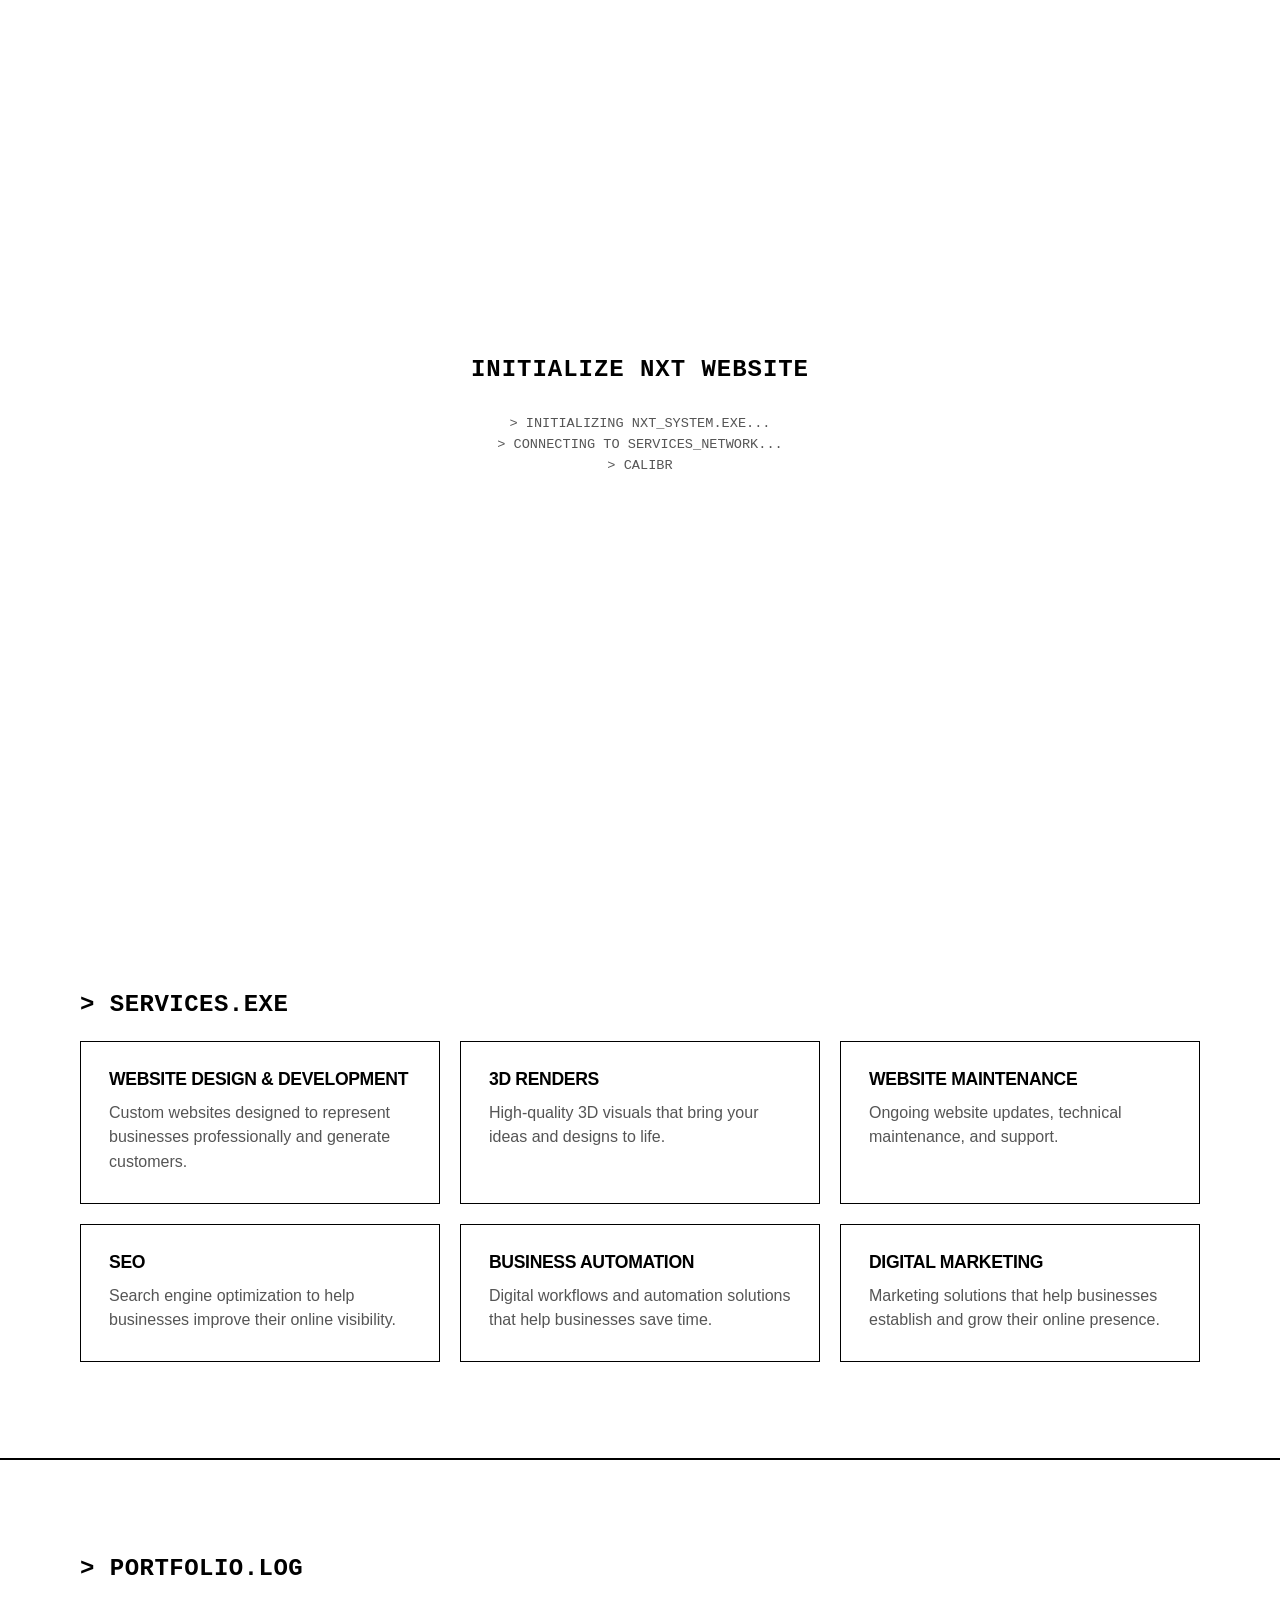
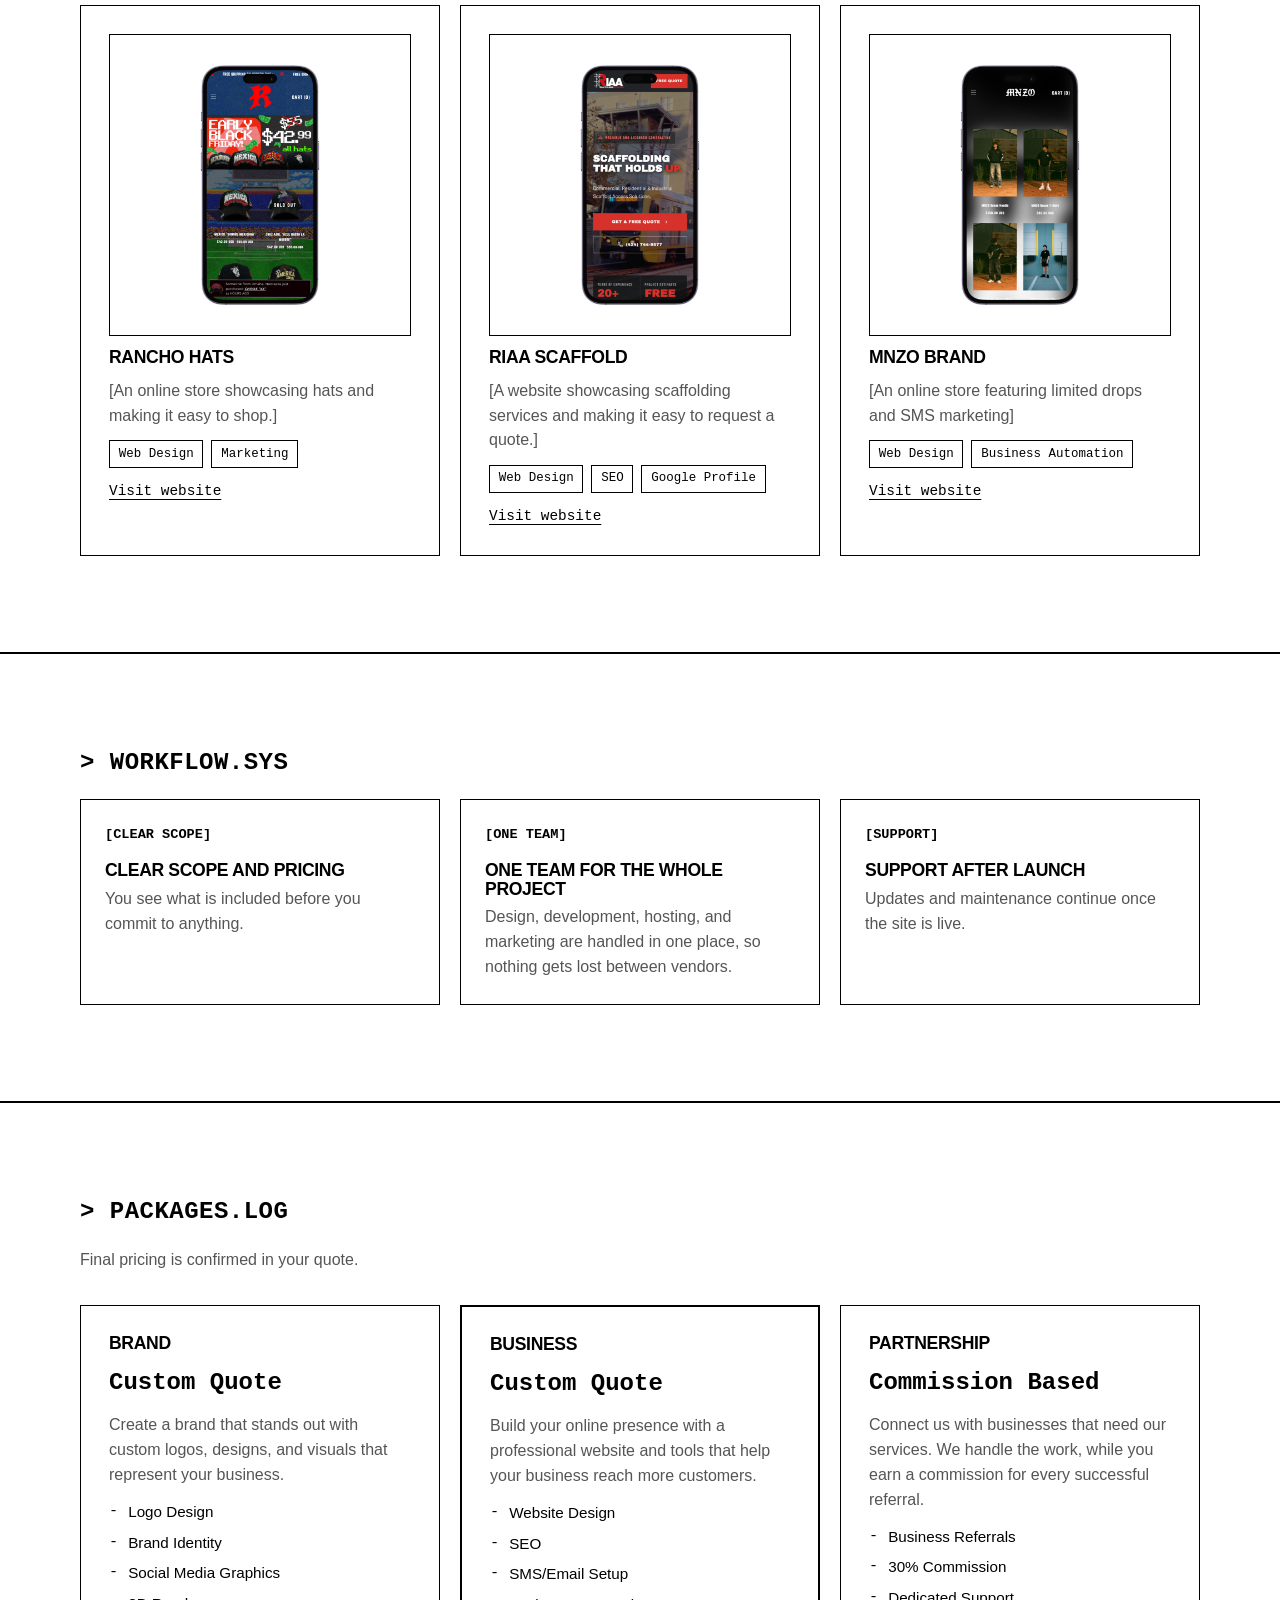
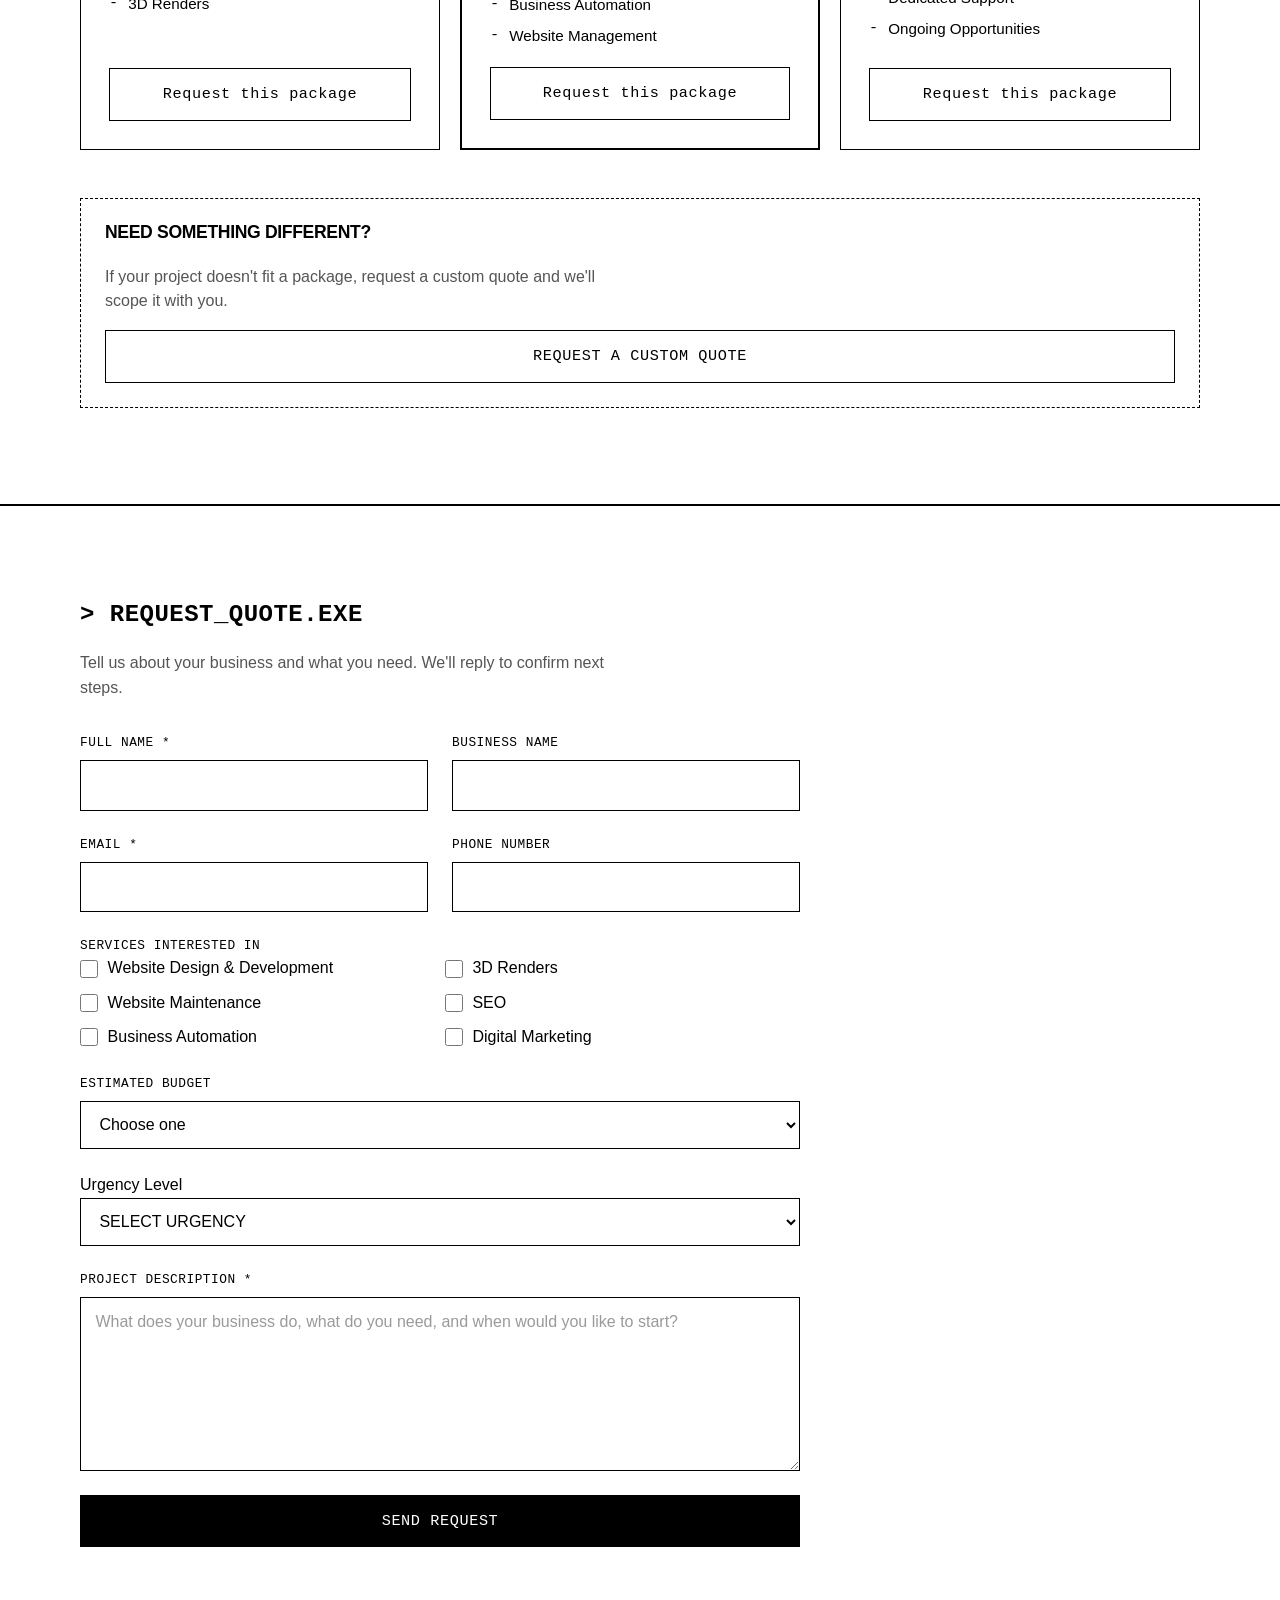
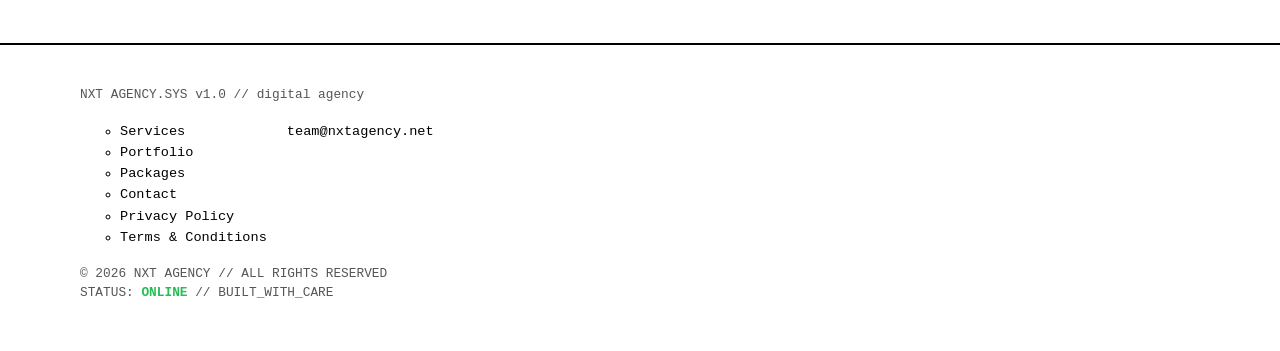
==== commit 3d4db3fe: "Update index.html" ====
--- a/index.html
+++ b/index.html
@@ -50,8 +50,8 @@
   <li><a href="./#portfolio" data-sound="nav">Portfolio.log</a></li>
   <li><a href="./#packages" data-sound="nav">Packages.sys</a></li>
   <li><a href="./#contact" data-sound="nav">Contact.init</a></li>
-  <li><a href="privacy-policy.html" data-sound="nav">Privacy Policy</a></li>
-  <li><a href="terms.html" data-sound="nav">Terms & Conditions</a></li>
+  <li><a href="privacy-policy" data-sound="nav">Privacy Policy</a></li>
+  <li><a href="terms" data-sound="nav">Terms & Conditions</a></li>
 </ul>
         </ul>
         <button class="sound-toggle" type="button" data-sound-toggle aria-pressed="true">Sound on</button>
@@ -227,8 +227,8 @@
   <li><a href="./#portfolio">Portfolio</a></li>
   <li><a href="./#packages">Packages</a></li>
   <li><a href="./#contact">Contact</a></li>
-  <li><a href="privacy-policy.html">Privacy Policy</a></li>
-  <li><a href="terms.html">Terms & Conditions</a></li>
+  <li><a href="privacy-policy">Privacy Policy</a></li>
+  <li><a href="terms">Terms & Conditions</a></li>
 </ul>
         <a href="mailto:team@nxtagency.net" data-contact-email>team@nxtagency.net</a>
       </ul>
--- a/css/style.css
+++ b/css/style.css
@@ -962,3 +962,18 @@
   object-fit: cover;
   object-position: center;
 }
+.footer-legal {
+  display: flex;
+  align-items: center;
+  gap: 20px;
+  list-style: none;
+}
+
+.footer-legal a {
+  color: inherit;
+  text-decoration: none;
+}
+
+.footer-legal a:hover {
+  opacity: 0.7;
+}
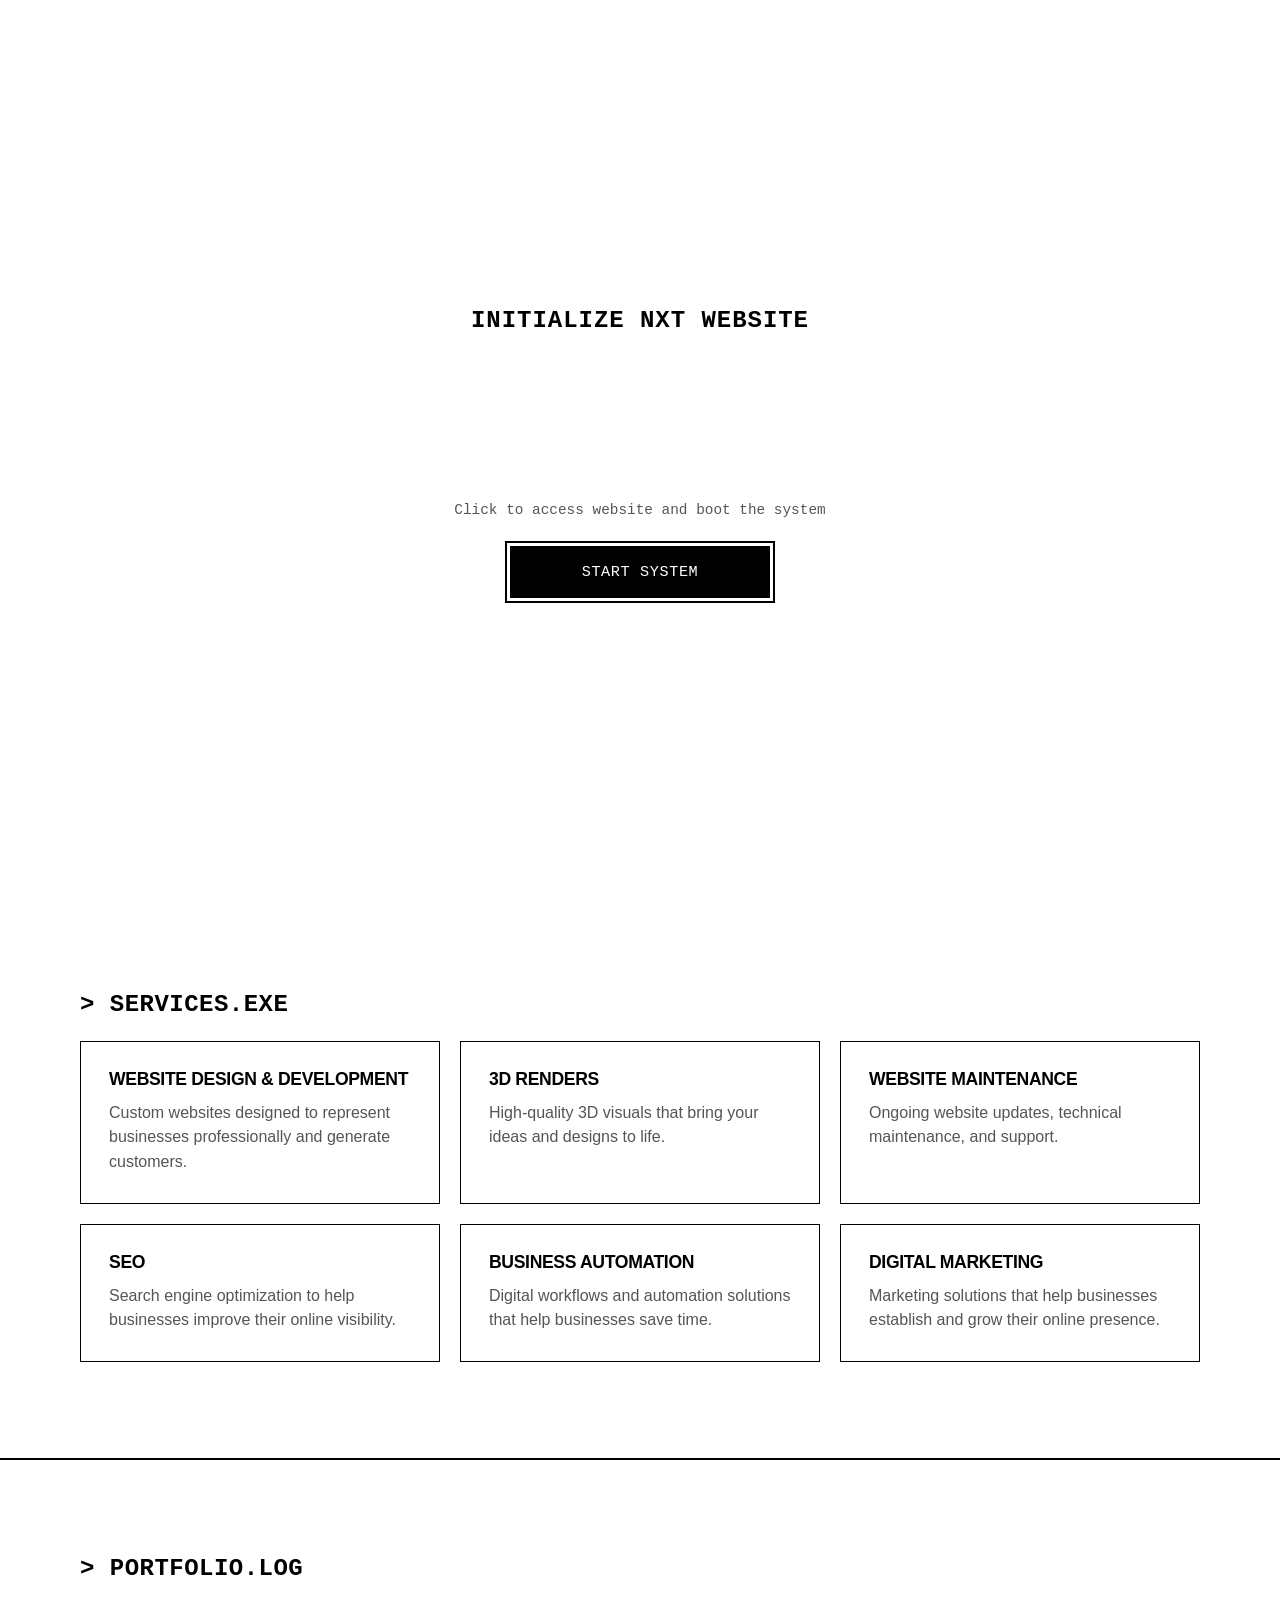
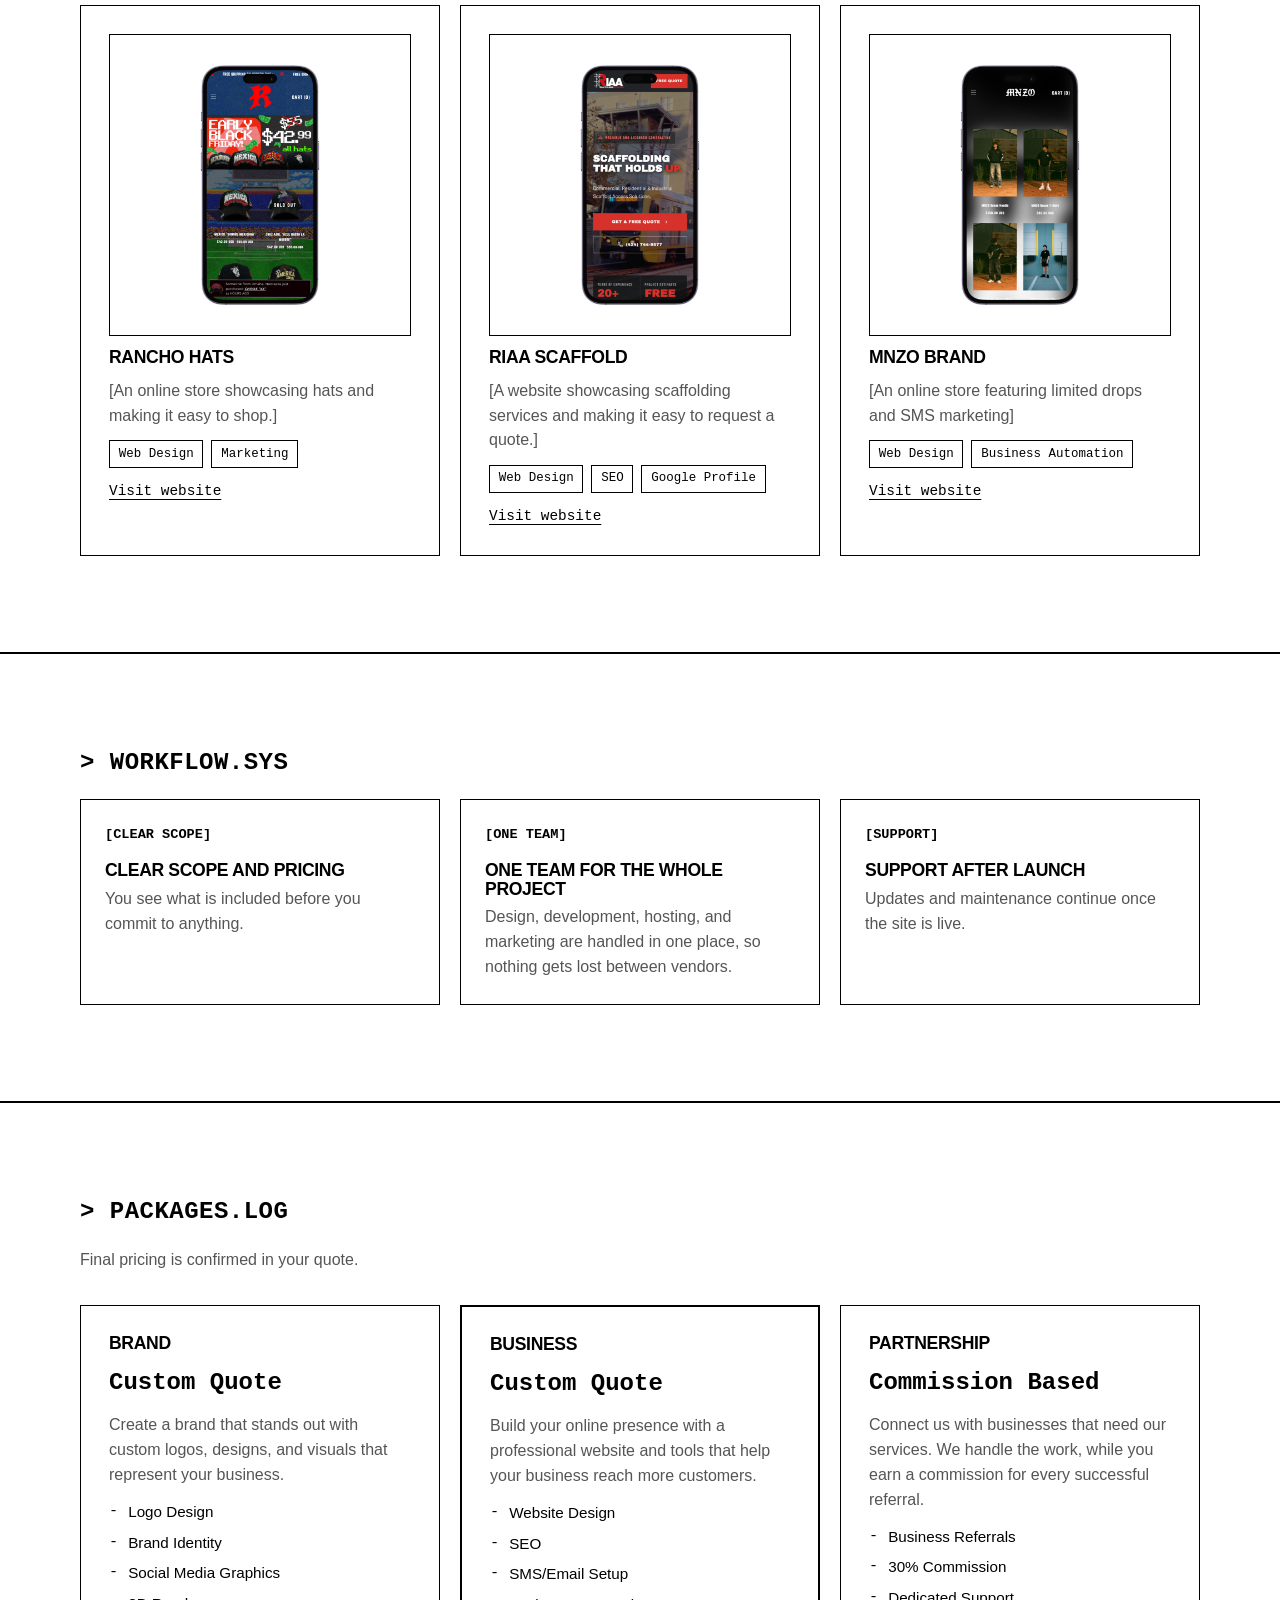
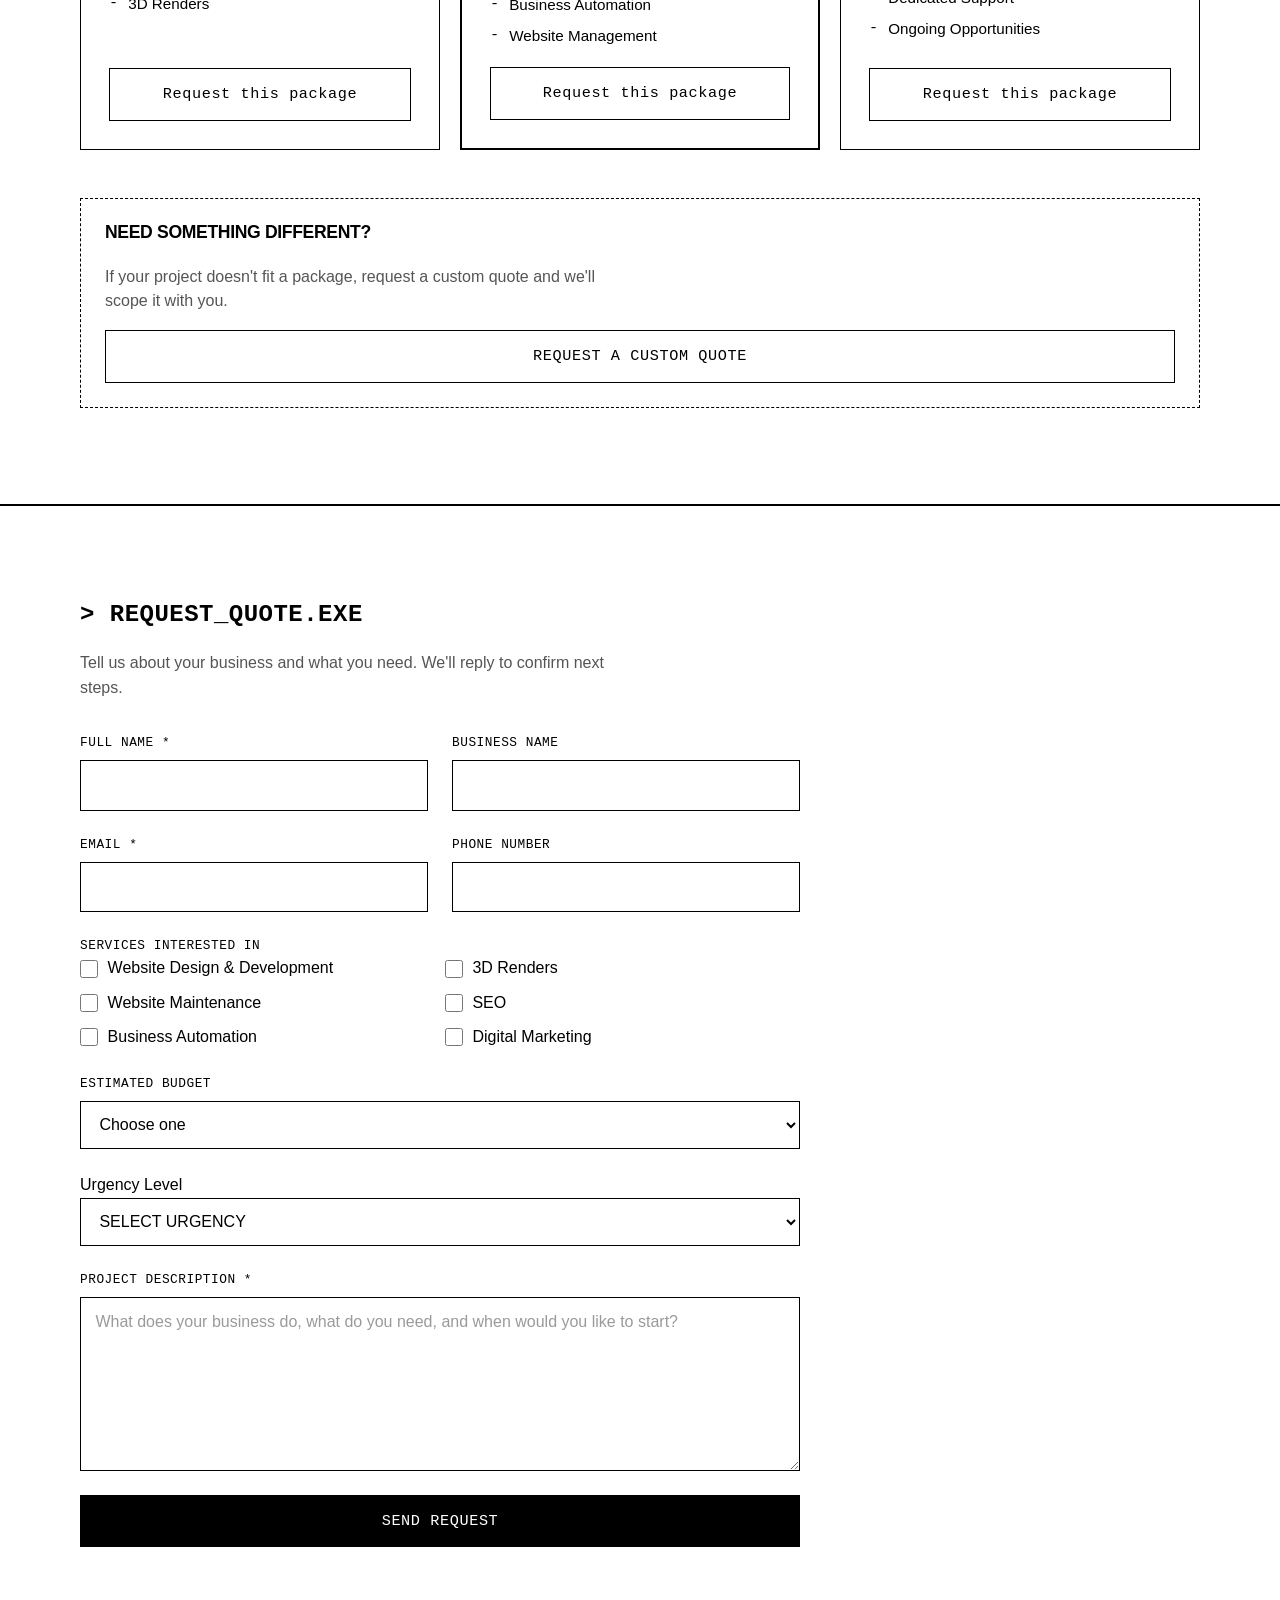
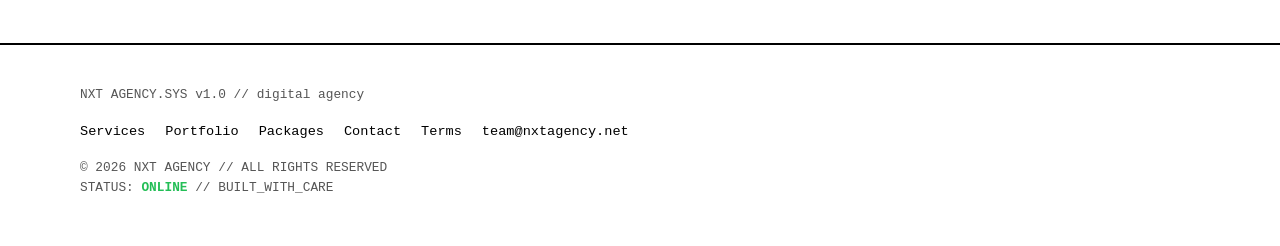
==== commit c9132d0d: "Update index.html" ====
--- a/index.html
+++ b/index.html
@@ -222,15 +222,12 @@
     <div class="container footer-inner">
       <p class="footer-id">NXT AGENCY.SYS v1.0 // digital agency</p>
       <ul class="footer-links">
-        <ul>
-  <li><a href="./#services">Services</a></li>
-  <li><a href="./#portfolio">Portfolio</a></li>
-  <li><a href="./#packages">Packages</a></li>
-  <li><a href="./#contact">Contact</a></li>
-  <li><a href="privacy-policy">Privacy Policy</a></li>
-  <li><a href="terms">Terms & Conditions</a></li>
-</ul>
-        <a href="mailto:team@nxtagency.net" data-contact-email>team@nxtagency.net</a>
+        <li><a href="index.html#services">Services</a></li>
+        <li><a href="index.html#portfolio">Portfolio</a></li>
+        <li><a href="index.html#packages">Packages</a></li>
+        <li><a href="index.html#contact">Contact</a></li>
+        <li><a href="terms.html">Terms</a></li>
+        <li><a href="mailto:" data-contact-email></a></li>
       </ul>
       <p class="footer-status">© 2026 NXT AGENCY // ALL RIGHTS RESERVED<br>STATUS: <span class="status-online">ONLINE</span> // BUILT_WITH_CARE</p>
     </div>
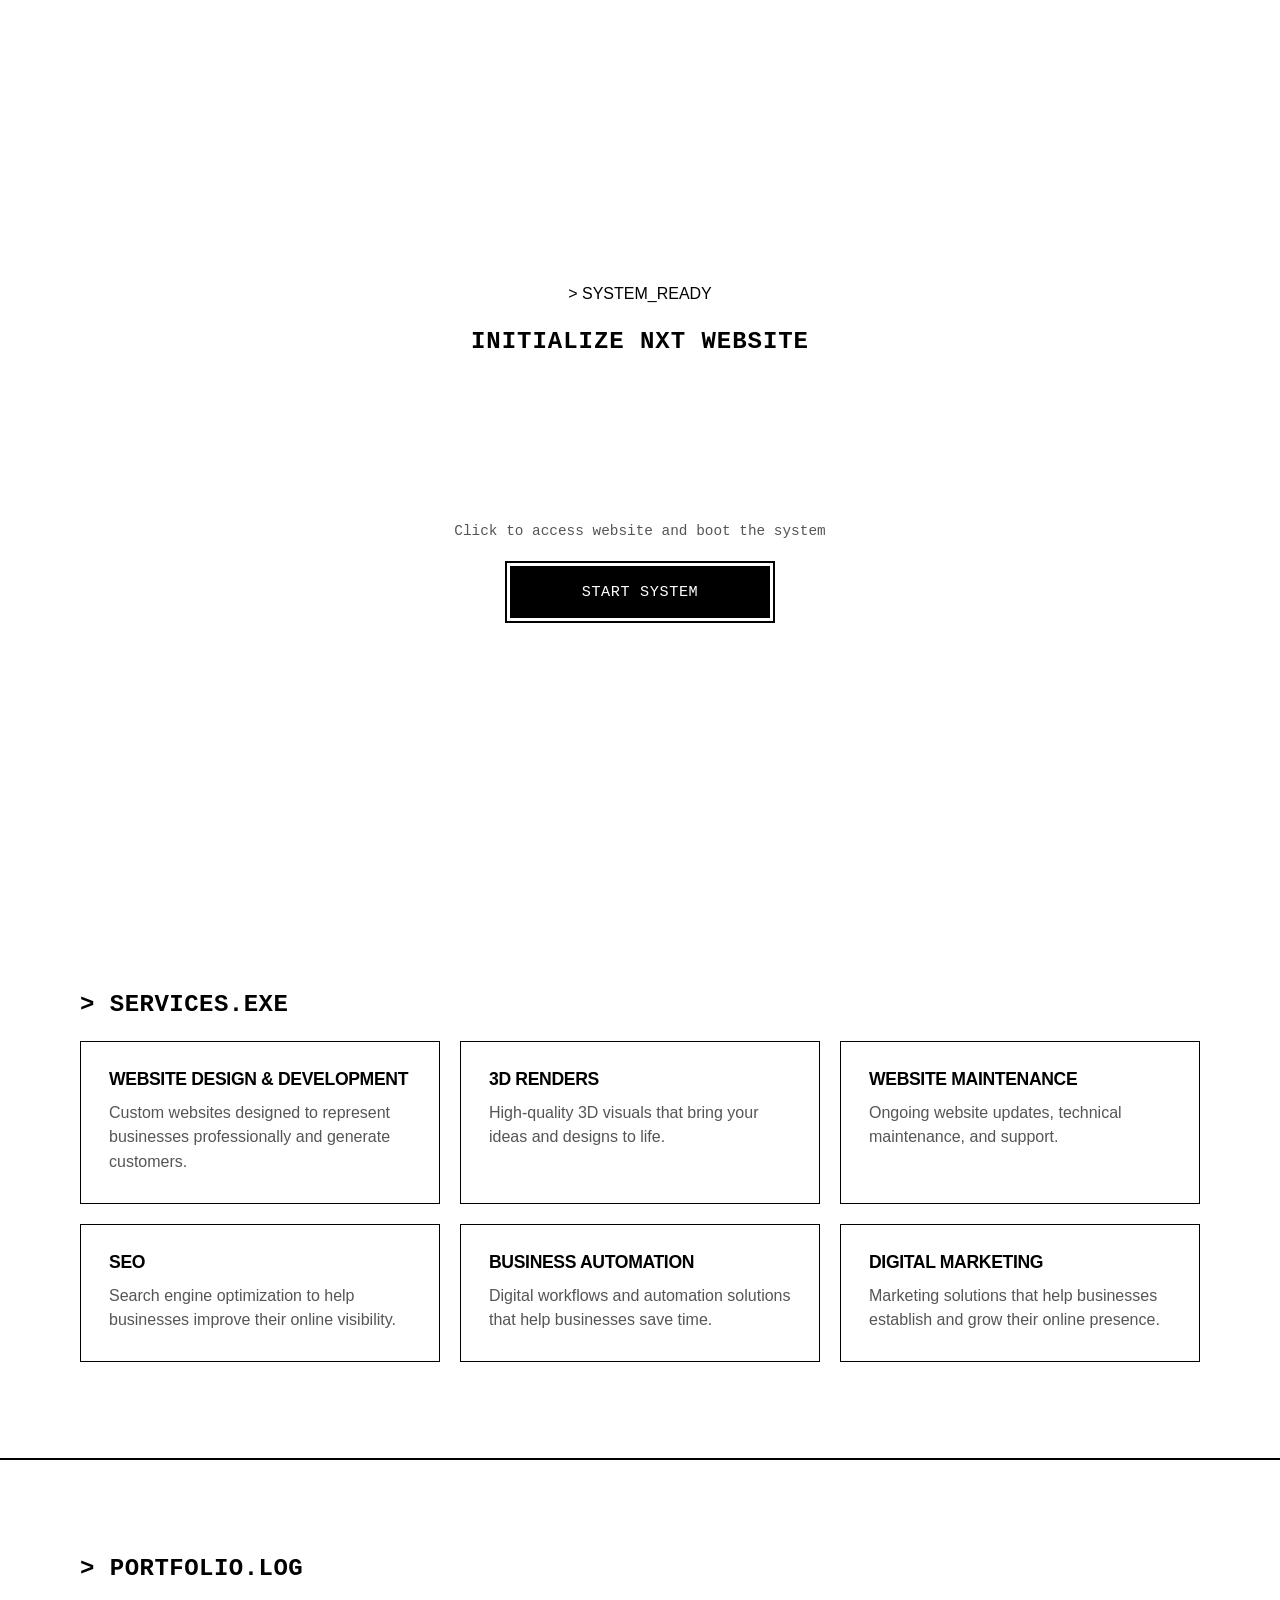
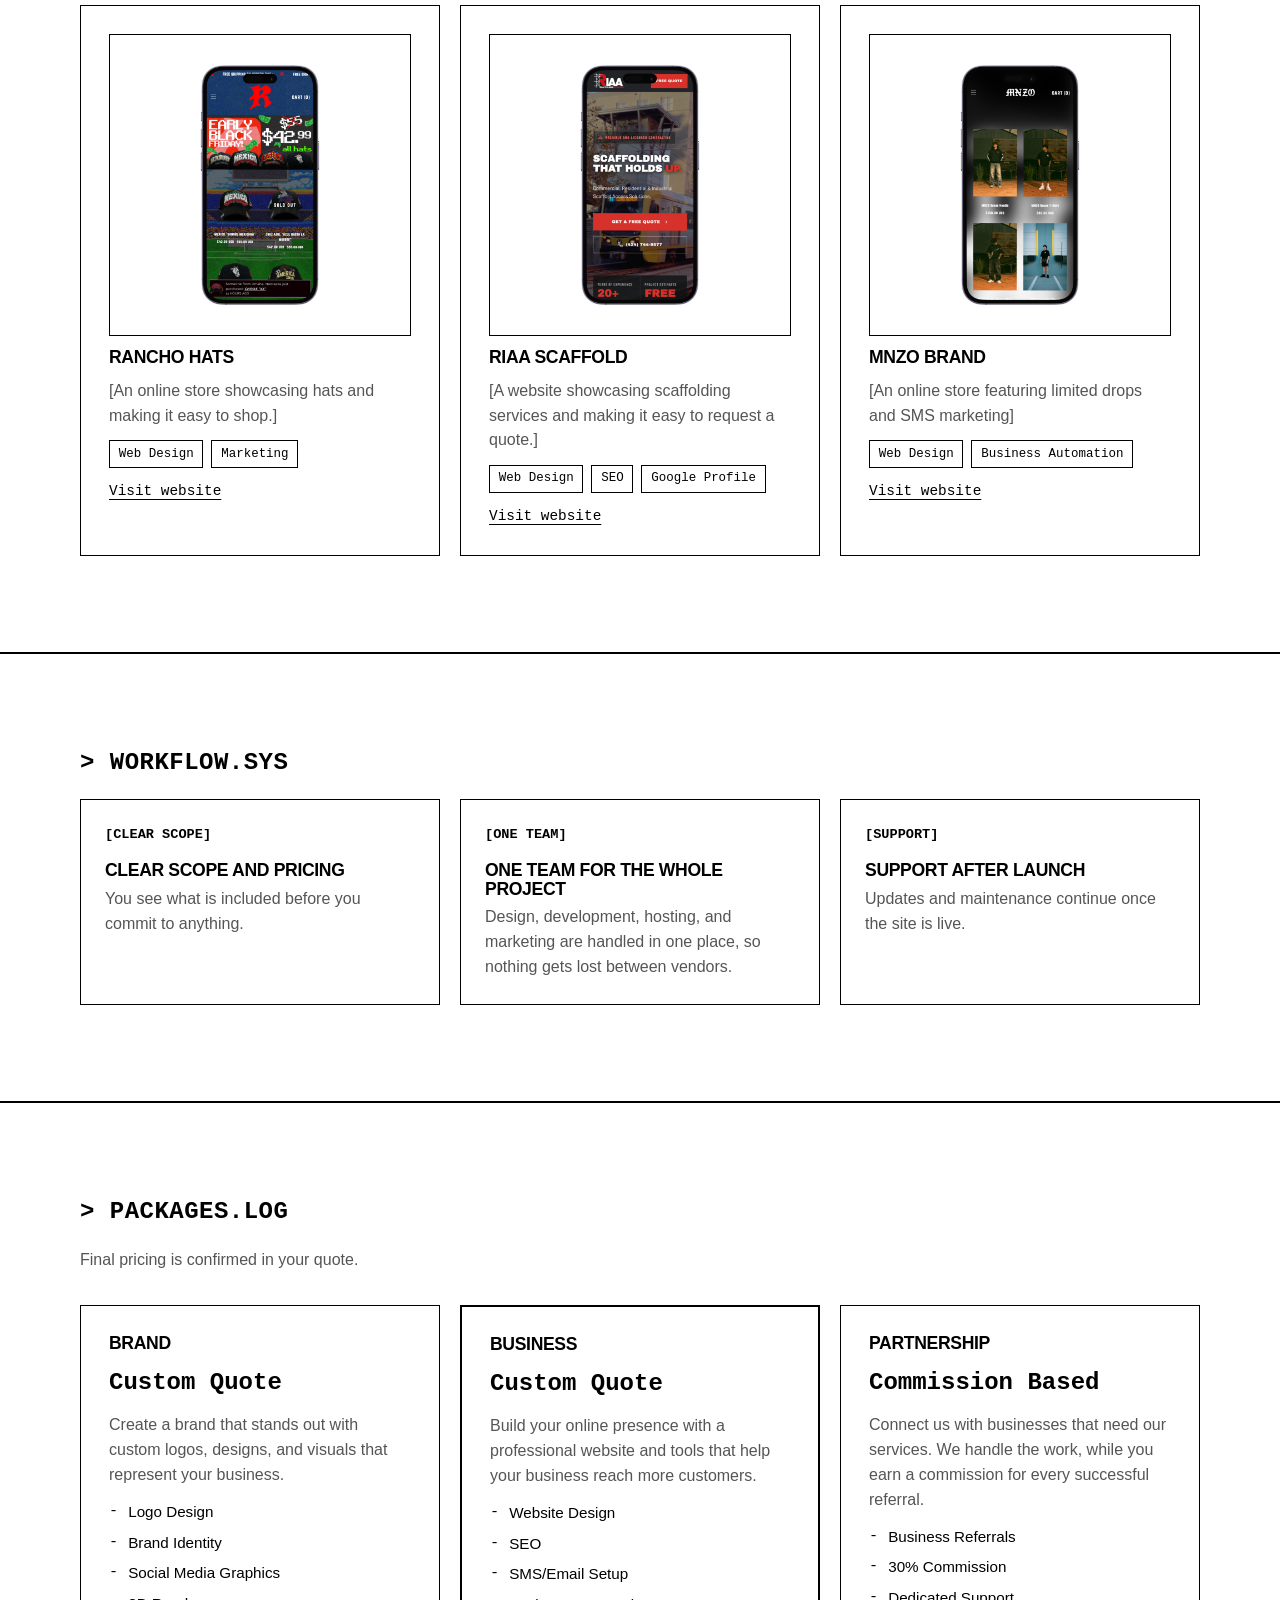
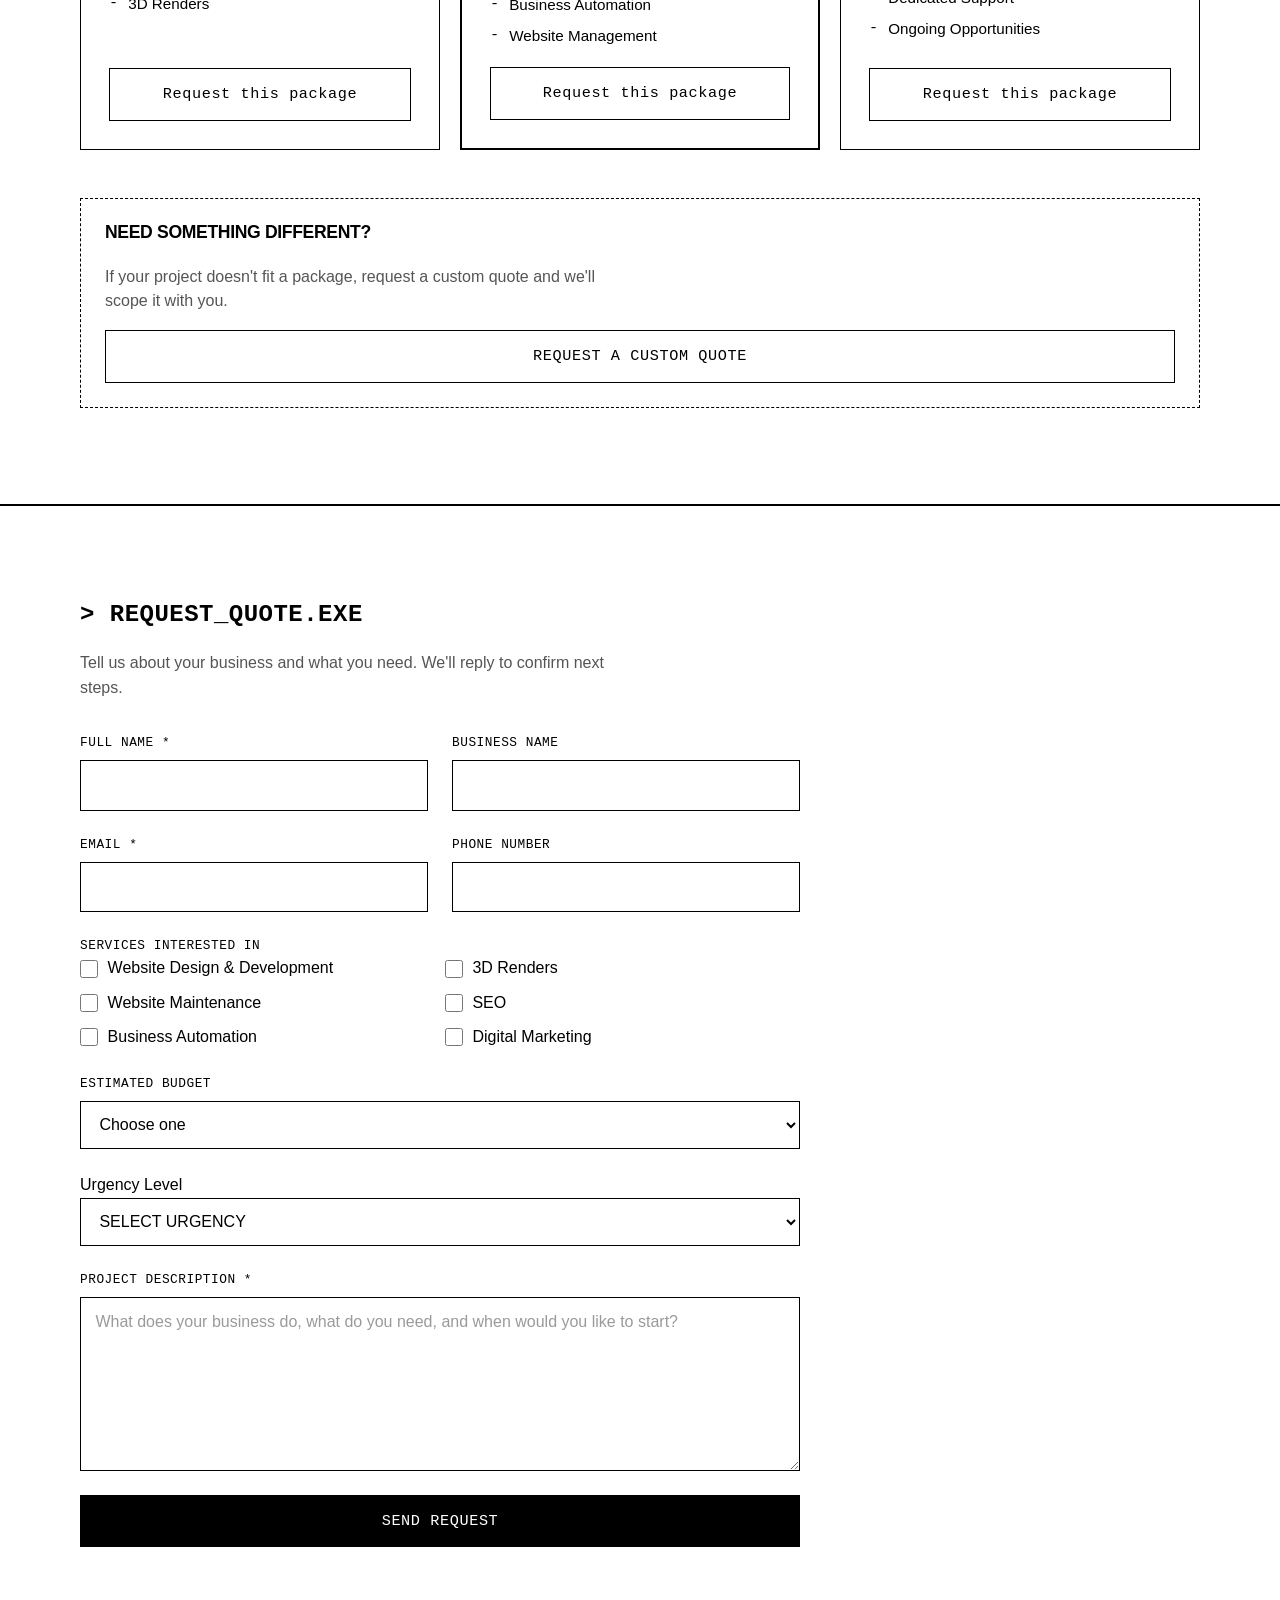
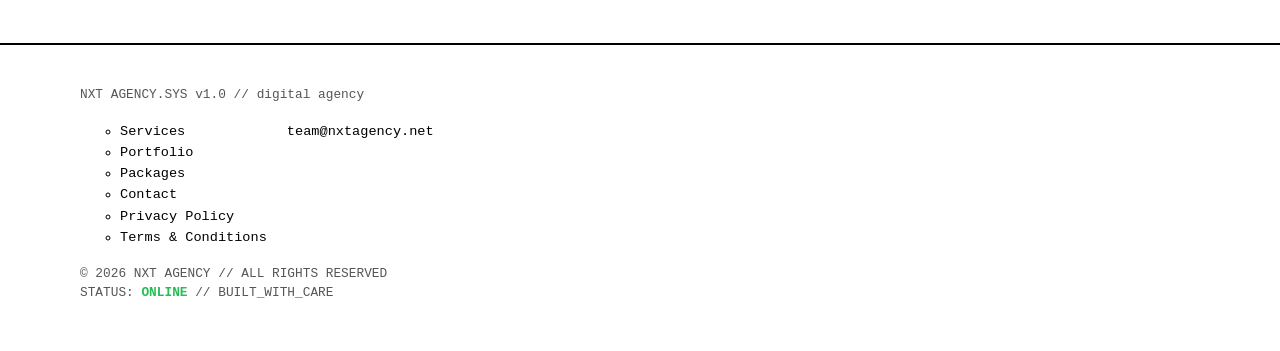
==== commit c73bfd5e: "Update index.html" ====
--- a/index.html
+++ b/index.html
@@ -25,6 +25,7 @@
   <!-- Startup screen -->
   <div class="startup" id="startup" role="dialog" aria-modal="true" aria-labelledby="startup-title">
     <div class="startup-inner">
+      <p class="startup-status">&gt; SYSTEM_READY</p>
       <p class="startup-title" id="startup-title">INITIALIZE NXT WEBSITE</p>
       <ul class="startup-log" id="startup-log" aria-live="polite"></ul>
       <p class="startup-sub" id="startup-sub" hidden>Click to access website and boot the system</p>
@@ -222,12 +223,15 @@
     <div class="container footer-inner">
       <p class="footer-id">NXT AGENCY.SYS v1.0 // digital agency</p>
       <ul class="footer-links">
-        <li><a href="index.html#services">Services</a></li>
-        <li><a href="index.html#portfolio">Portfolio</a></li>
-        <li><a href="index.html#packages">Packages</a></li>
-        <li><a href="index.html#contact">Contact</a></li>
-        <li><a href="terms.html">Terms</a></li>
-        <li><a href="mailto:" data-contact-email></a></li>
+        <ul>
+  <li><a href="./#services">Services</a></li>
+  <li><a href="./#portfolio">Portfolio</a></li>
+  <li><a href="./#packages">Packages</a></li>
+  <li><a href="./#contact">Contact</a></li>
+  <li><a href="privacy-policy">Privacy Policy</a></li>
+  <li><a href="terms">Terms & Conditions</a></li>
+</ul>
+        <a href="mailto:team@nxtagency.net" data-contact-email>team@nxtagency.net</a>
       </ul>
       <p class="footer-status">© 2026 NXT AGENCY // ALL RIGHTS RESERVED<br>STATUS: <span class="status-online">ONLINE</span> // BUILT_WITH_CARE</p>
     </div>
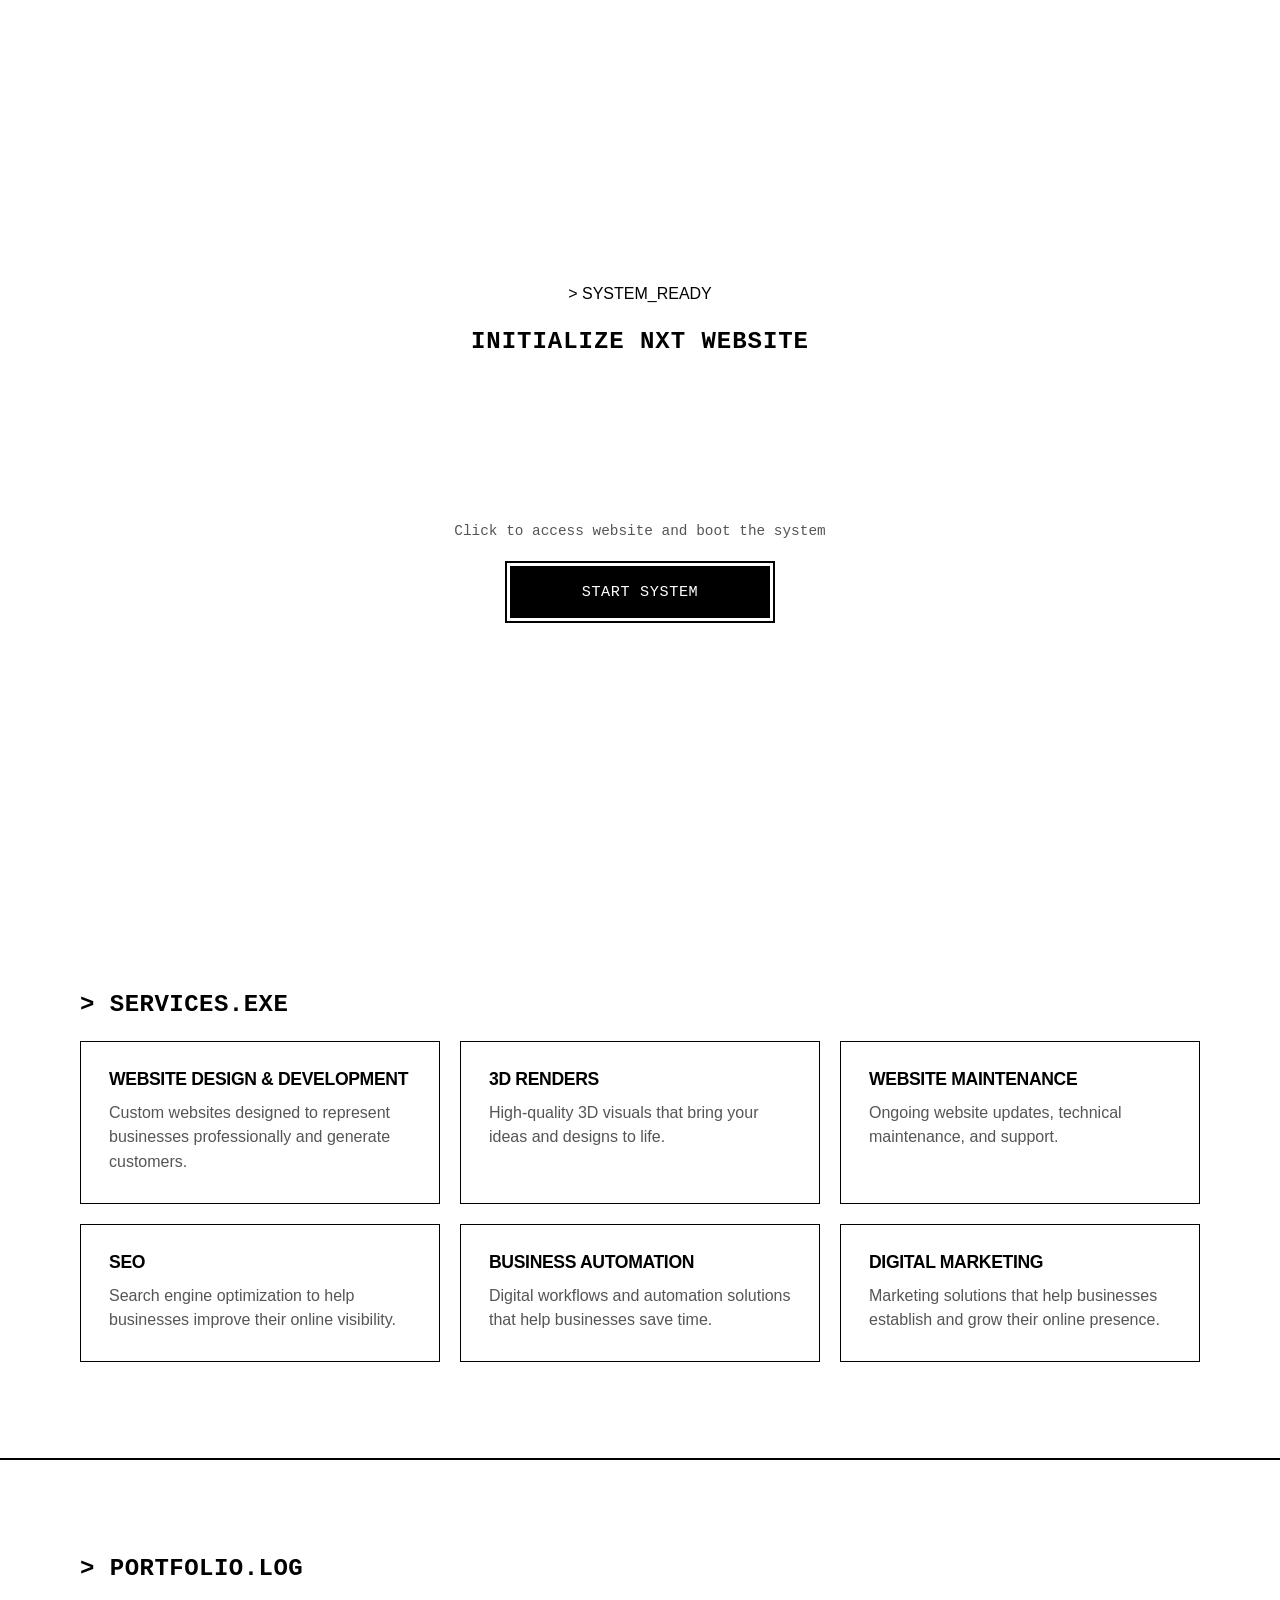
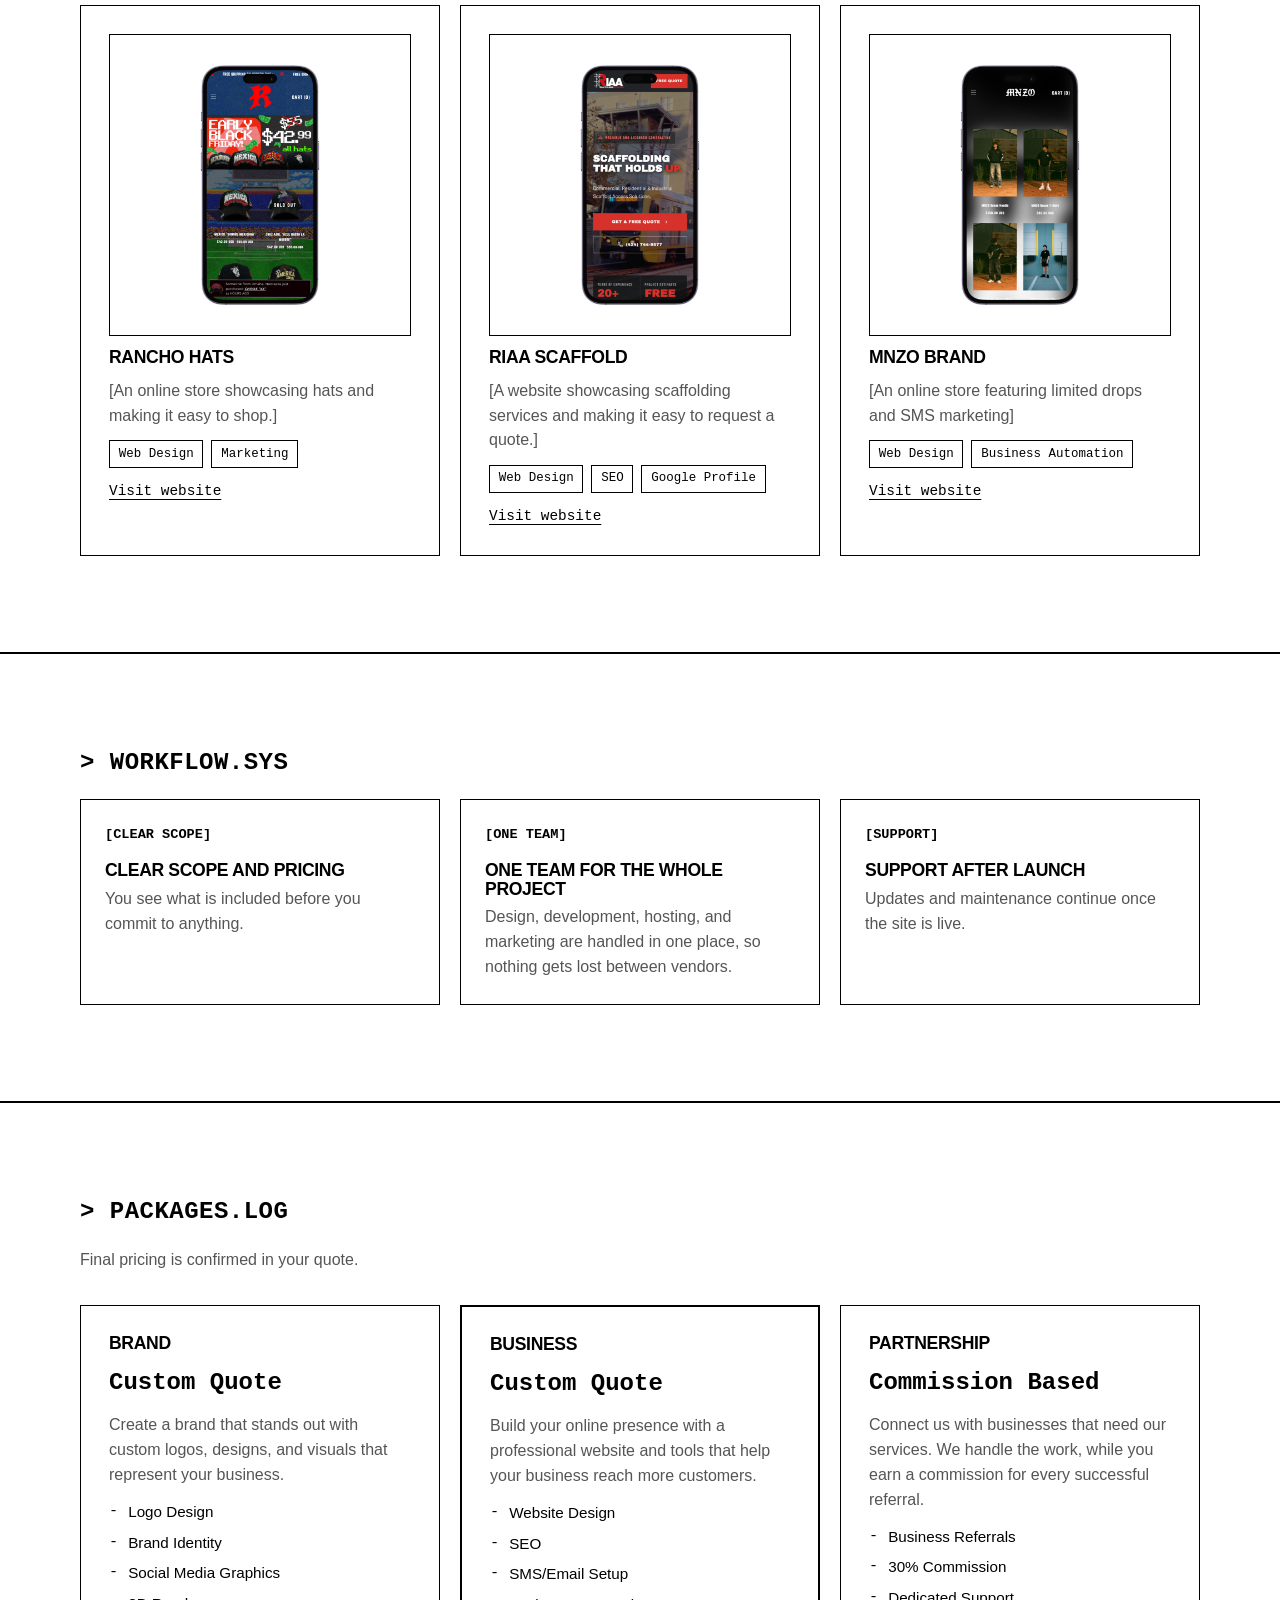
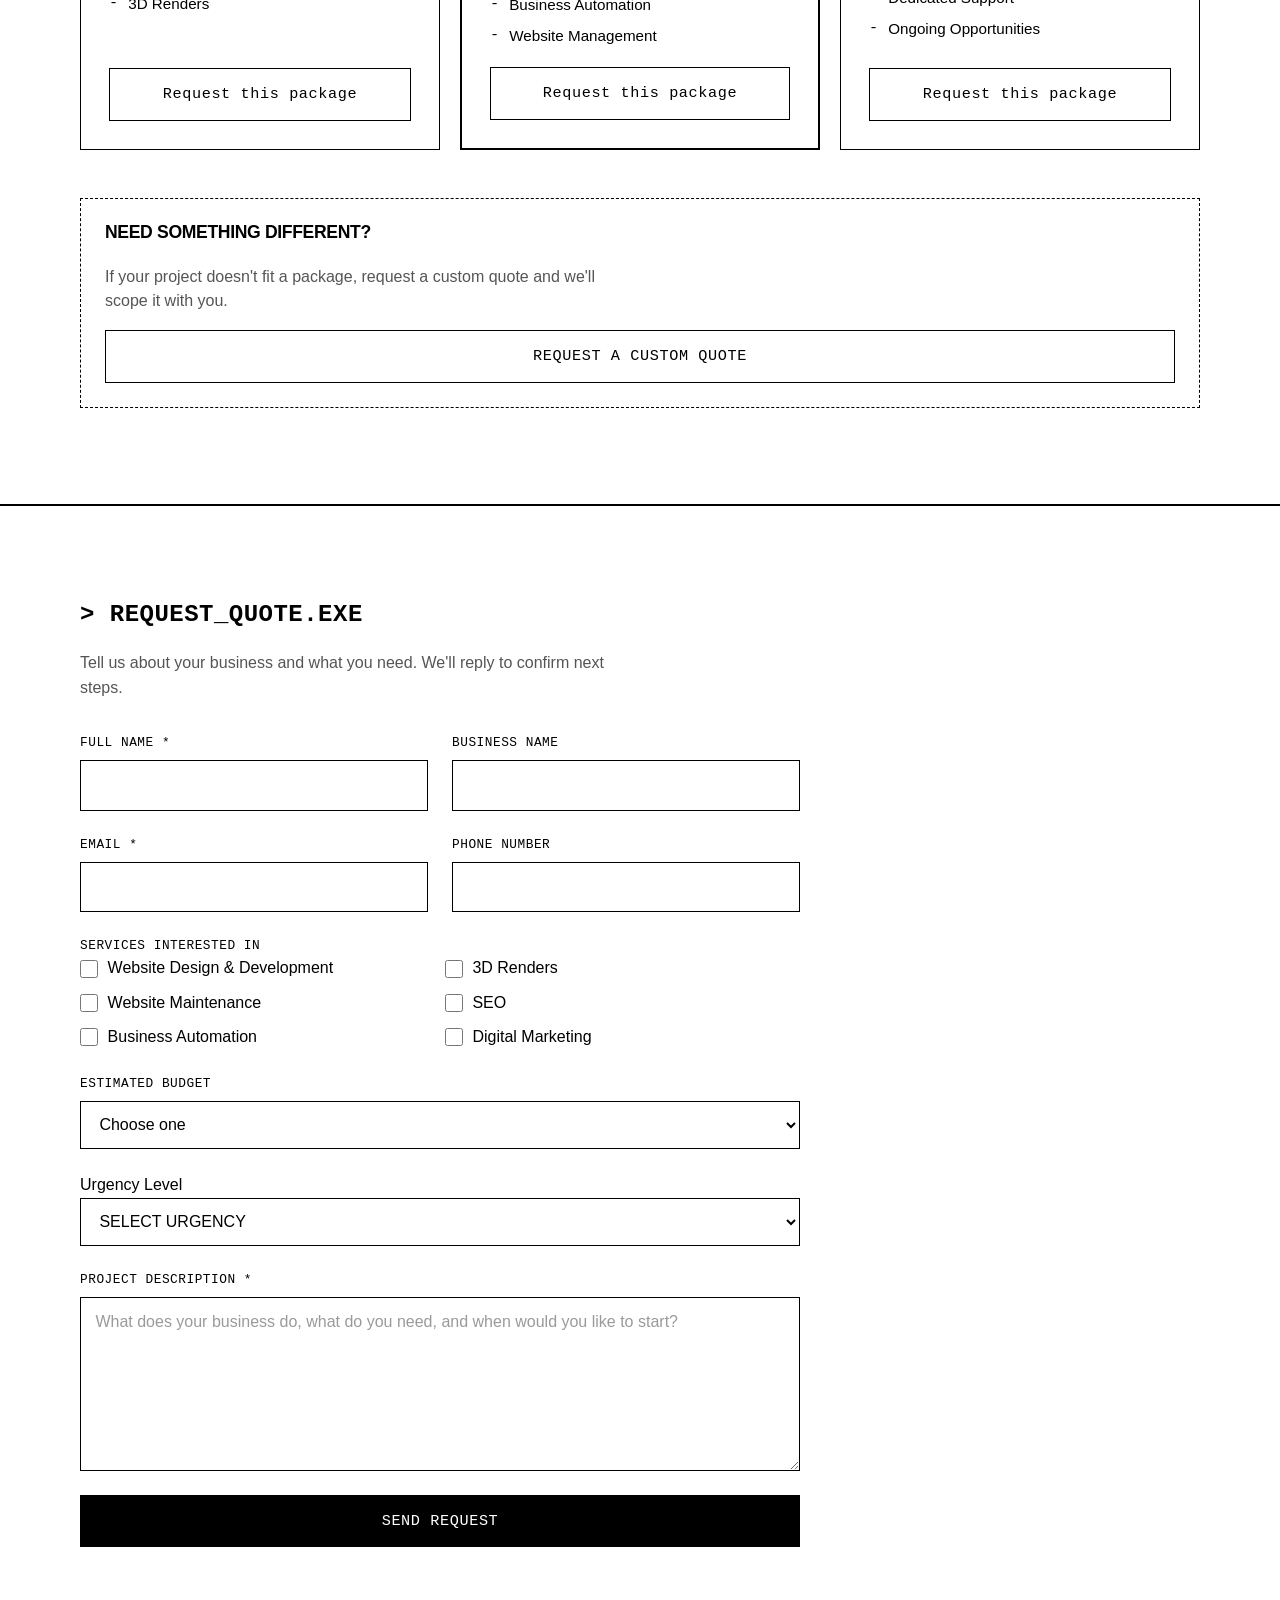
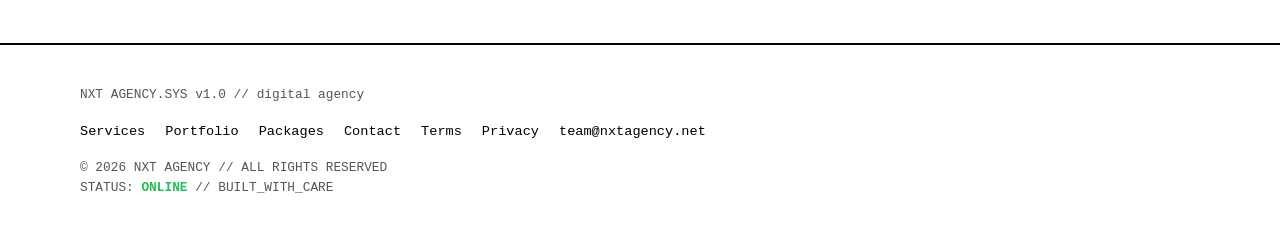
==== commit 0ca3fd11: "Update index.html" ====
--- a/index.html
+++ b/index.html
@@ -223,15 +223,13 @@
     <div class="container footer-inner">
       <p class="footer-id">NXT AGENCY.SYS v1.0 // digital agency</p>
       <ul class="footer-links">
-        <ul>
-  <li><a href="./#services">Services</a></li>
-  <li><a href="./#portfolio">Portfolio</a></li>
-  <li><a href="./#packages">Packages</a></li>
-  <li><a href="./#contact">Contact</a></li>
-  <li><a href="privacy-policy">Privacy Policy</a></li>
-  <li><a href="terms">Terms & Conditions</a></li>
-</ul>
-        <a href="mailto:team@nxtagency.net" data-contact-email>team@nxtagency.net</a>
+        <li><a href="index.html#services">Services</a></li>
+        <li><a href="index.html#portfolio">Portfolio</a></li>
+        <li><a href="index.html#packages">Packages</a></li>
+        <li><a href="index.html#contact">Contact</a></li>
+        <li><a href="terms.html">Terms</a></li>
+        <li><a href="privacy.html">Privacy</a></li>
+        <li><a href="mailto:" data-contact-email></a></li>
       </ul>
       <p class="footer-status">© 2026 NXT AGENCY // ALL RIGHTS RESERVED<br>STATUS: <span class="status-online">ONLINE</span> // BUILT_WITH_CARE</p>
     </div>
